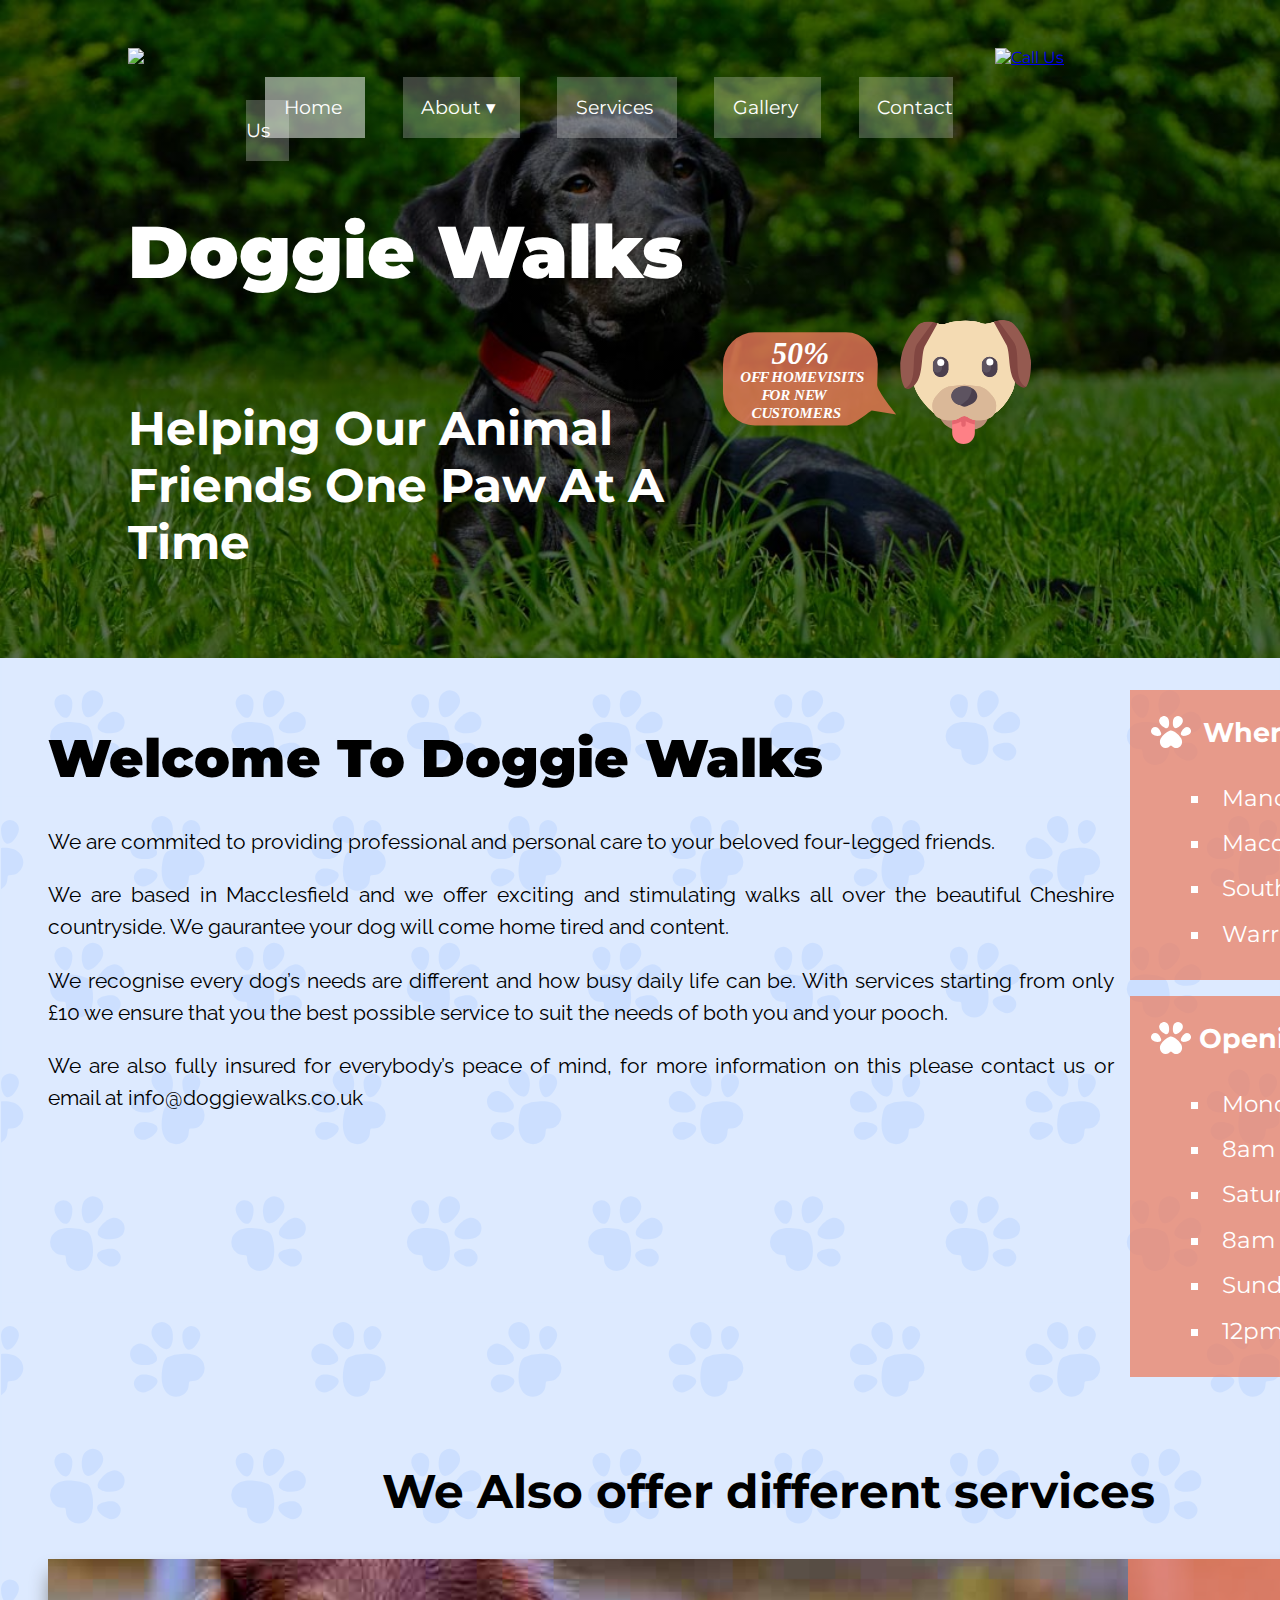
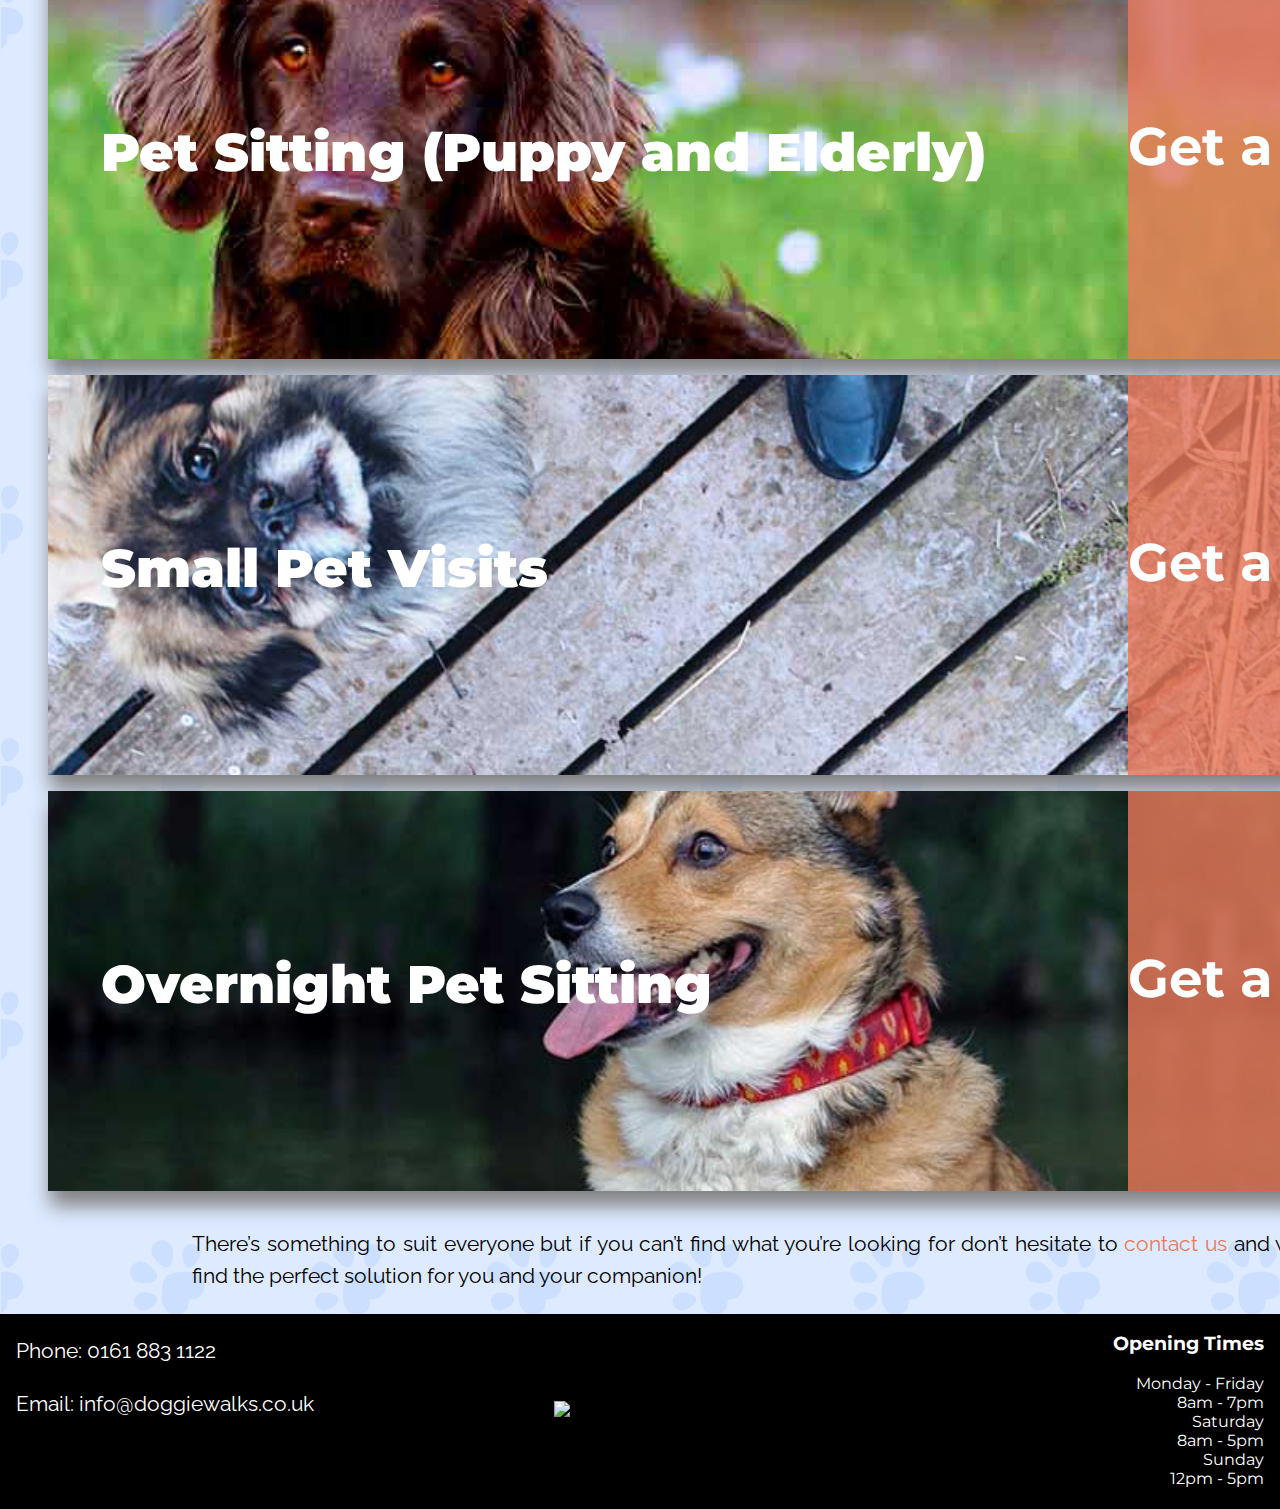
==== index.html @ 678435db "added standard viewport tags" ====
<!DOCTYPE html>
<html lang="en" dir="ltr">
  <head>
    <meta charset="utf-8">
    <link href="https://fonts.googleapis.com/css?family=Montserrat|Raleway" rel="stylesheet">
    <link href="https://fonts.googleapis.com/css?family=Montserrat" rel="stylesheet">
    <meta name="viewport" content="width=device-width, initial-scale=1.0">
    <link href="css/styles.css" rel="stylesheet" type="text/css">
    <link href="css/grid.css" rel="stylesheet" type="text/css">
    <!-- Link to JS files -->
    <script src="https://ajax.googleapis.com/ajax/libs/jquery/3.3.1/jquery.min.js"></script>
    <script src="js/scripts.js"></script>
    <title>Doggie Walks</title>
  </head>
  <body>
    <header>
      <section class="headgrid">
        <a class="logo" href="index.html"><img src="img/logo.svg"></img></a>
        <nav class="hidden  " id="dropdown">
          <a class="dropbtn" href="about.html">
            About Us
          </a>
          <a class="dropbtn" href="team.html">
            Meet The Team
          </a>
        </nav>
        <nav>
          <a class="active" href="index.html">
            Home
          </a>
          <a class="dropmenu">
            About &#x25BE;
          </a>
          <a href="services.html">
            Services
          </a>
          <a href="gallery.html">
            Gallery
          </a>
          <a href="contact.html">
            Contact Us
          </a>
        </nav>
        <a href="tel:0161-883-1122"><img src="img/call.svg" class="call"  alt="Call Us"></a>
        <h1 class="headtitle">Doggie Walks</h1>
        <h2 class="headtag">Helping Our Animal Friends One Paw At A Time</h2>
        <a class="adddog" href="contact.html"><img src="img/Promo.svg"></img></a>
      </section>
      </header>
    <article>
      <section class="index1">
        <section class="index1grid">
          <section class="indextext">
            <h1>Welcome To Doggie Walks</h1>
            <p>We are commited to providing professional and personal care to your beloved four-legged friends.</p>
            <p>We are based in Macclesfield and we offer exciting and stimulating walks all over the beautiful Cheshire countryside. We gaurantee your dog will come home tired and content.</p>
            <p>We recognise every dog’s needs are different and how busy daily life can be. With services starting from only £10 we ensure that you the best possible service to suit the needs of both you and your pooch.</p>
            <p>We are also fully insured for everybody’s peace of mind, for more information on this please <span>contact us</span> or email at info@doggiewalks.co.uk</p>
          </section>
          <aside class="locations">
            <h3>Where We Are</h3>
            <ul>
              <li>Manchester</li>
              <li>Macclesfield</li>
              <li>Southport</li>
              <li>Warrington</li>
            </ul>
          </aside>
          <aside class="opentime">
            <h3>Opening Times</h3>
            <ul>
              <li>Monday - Friday</li>
              <li>8am - 7pm</li>
              <li>Saturday</li>
              <li>8am - 5pm</li>
              <li>Sunday</li>
              <li>12pm - 5pm</li>
            </ul>
          </aside>
        </section>
      </section>
      <section class="index2">
        <h2 class="title">We Also offer different services</h2>
        <a href="contact.html">
          <section class="offers sitting">
            <h1>Pet Sitting (Puppy and Elderly)</h1>
            <section class="quote">
              <h2>Get a Quote!</h2>
            </section>
          </section>
        </a>
        <a href="contact.html">
          <section class="offers visits">
            <h1>Small Pet Visits</h1>
            <section class="quote">
              <h2>Get a Quote!</h2>
            </section>
          </section>
        </a>
        <a href="contact.html">
          <section class="offers overnight">
            <h1>Overnight Pet Sitting</h1>
            <section class="quote">
              <h2>Get a Quote!</h2>
            </section>
          </section>
        </a>
      <section class="lastpar">
        <p>There’s something to suit everyone but if you can’t find what you’re looking for don’t hesitate to <span>contact us</span> and we will find the perfect solution for you and your companion!</p>
      </section>
    </article>
    <footer>
      <section class="left">
        <p>Phone: 0161 883 1122</p>
        <p>Email: info@doggiewalks.co.uk</p>
      </section>
      <section class="footerlogo">
        <a href="index.html"><img src="img/logo.svg"></img></a>
      </section>
      <section class="right">
          <h3>Opening Times</h3>
          <ul>
            <li>Monday - Friday</li>
            <li>8am - 7pm</li>
            <li>Saturday</li>
            <li>8am - 5pm</li>
            <li>Sunday</li>
            <li>12pm - 5pm</li>
          </ul>
        </p>
      </section>
    </footer>
  </body>
</html>
---- css/styles.css ----
.hidden {
  display: none !important;
}
.shownav {
  animation: navslide 0.5s forwards;
}
body {
  background: url("../img/paws.svg") #DCEAFF;
  margin: 0;
  background-size: contain;
  background-repeat: repeat;
  background-position: left;
  font-family: 'Montserrat', sans-serif;
  overflow-x: hidden;
}
header {
  background: linear-gradient(#00000080, #00000080), url("../img/lab2.jpg");
  background-repeat: no-repeat;
  background-size: cover;
}
nav {
  margin-top: calc(0% + 3em);
}
nav a {
  font-size: 14pt;
  border: none;
  outline: none;
  background-color: inherit;
  margin: 1em;
  padding: 1em;
  color: #FFFFFF;
  text-decoration: none;
  transition: all 0.3s ease-in-out;
  background: #FFFFFF3d;
}
nav a:hover {
  cursor: url(../img/1x/asset.png), pointer;
  background: #FFFFFF81
}
#dropdown {
  display: flex;
  position: absolute;
  margin-top: 6.5em;
}
.dropbtn {
  background: #FFFFFF3d;
}
.call {
  width: 100%;
  animation: bounce 0.3s 1s infinite both;
}
.call:hover {
  cursor: url(../img/1x/asset.png), pointer;
}
@keyframes navslide {
  0% {
    margin-left: -4em;
  }
  100% {
    margin-left: 16.5em;
  }
}
@keyframes bounce {
  0% {
    transform: rotate3d(0, 0, 0, 0deg);
  }
  25% {
    transform: rotate3d(0, 1, 1, 1deg);
  }
  50% {
    transform: rotate3d(1, 1, 1, -1deg);
  }
  75% {
    transform: rotate3d(0, 1, 1, 1deg);
  }
  100% {
    transform: rotate3d(0, 0, 0, 0deg);
  }
}
@keyframes show {
  80% {
    z-index: 0;
  }
  100% {
    margin-top: 0em;
    z-index: 2;
  }
}
.active {
  background: #FFFFFF81;
}
.activepage {
  background: #FFFFFF81;
}
.adddog {
  transition: all 0.3s ease-in-out;
  width: 65%;
  margin: auto 0;
}
.adddog:hover {
  transform: scale(1.1);
  cursor: url(../img/1x/asset.png), pointer;
}
.logo{
  transition: transform 0.5s ease-in-out;
}
.logo:hover {
  cursor: url(../img/1x/asset.png), pointer;
  transform: scale(1.1);
}
p {
  font-family: 'Raleway', sans-serif;
  font-size: 16pt;
  text-align: justify;
  line-height: 1.5;
}
header h1{
  color: #FFFFFF;
  font-size: 55pt;
}
header h2 {
  color: #FFFFFF;
}
h1 {
  color: #000000;
  font-size: 40pt;
  font-family: 'Montserrat', sans-serif;
  font-weight: 1000;
}
h2 {
  color: #000000;
  font-size: 35pt;
}
article {
  margin-top: 1em;
}
section aside {
  background: #EB7859B3;
  width: 94%;
  padding-left: 6%;
  font-size: 17pt
}
section aside h3 {
  color: #FFFFFF;
  text-align: center;
}
section aside ul {
  color: #FFFFFF;
  list-style: square;
  line-height: 2;
  text-align: left;
  list-style-position: inside;
}
aside h3::before {
  content: url(../img/navpaw.svg);
  float: left;
  width: 1.5em;
  height: 2em;
}

aside h3::after {
  content: url(../img/navpaw.svg);
  float: right;
  width: 1.5em;
  height: 2em;
  margin-right: 1em;
}
.offers {
  height: 25em;
  width: 90em;
  transition: all 0.5s ease;
  position: relative;
  background-size: 120%;
  background-position: right;
  margin-bottom: 1em;
  cursor: url(../img/1x/asset.png), pointer;
  filter: drop-shadow(2px 15px 10px gray);
}
.h-cont {
  transition: all 0.5s ease;
  margin-top: -5em;
  z-index: 0;
  width: 90em;
  background: #eb7859;
  filter: drop-shadow(2px 15px 10px gray);
}
.h-cont p {
  padding: 1em;
  color: #FFFFFF;
  font-size: 16pt;
}
.showh-cont {
  animation: show 0.5s forwards;
}
.service {
  height: 25em;
  width: 90em;
  transition: all 0.5s ease;
  position: relative;
  background-size: 120%;
  background-position: right;
  margin-top: 1em;
  cursor: url(../img/1x/asset.png), pointer;
  filter: drop-shadow(2px 15px 10px gray);
  z-index: 1;
}
.service:hover {
  background-size: 100%;
}
.teamlist {
  height: 25em;
  width: 75vw;
  transition: all 0.5s ease;
  position: relative;
  background-size: 120%;
  background-position: right;
  margin-bottom: 1em;
  filter: drop-shadow(2px 15px 10px gray);
}
.index2 a section p {
  text-decoration:overline;
  color: white;
}

.index2 a section:hover {
  background-size: 100%;
}

.locgrid section {
  background: #eb7859;
  padding: 1em;
  width: 80%;
  color: #FFFFFF;
}

.sitting {
  background-image:  url(../img/lab1.jpg);
}
.visits {
  background-image:  url(../img/walk2.jpg);
}
.overnight {
  background-image:  url(../img/sit.jpg);
}
.lori {
  background-image:  url(../img/cava.jpg);
}
.gary {
  background-image:  url(../img/fetch.jpg);
}
.rebecca {
  background-image:  url(../img/shepherd.jpg);
}
.joanna {
  background-image:  url(../img/pupwater.jpg);
}
.walking {
  background-image:  url(../img/forestdog.jpg);
}
.house {
  background-image:  url(../img/shake.jpg);
}
.daycare {
  background-image:  url(../img/4dog.jpg);
}
.quote {
  position: absolute !important;
  left: 75%;
  width: 25% !important;
  background-color: #eb7859CC;
  box-sizing: border-box;
  color: black;
  height: 100%
}
.price {
  position: absolute !important;
  left: 75%;
  width: 25% !important;
  background-color: #eb7859;
  box-sizing: border-box;
  color: #FFFFFF;
  height: 100%
}
.price h2 {
  color: #FFFFFF;
  text-align: center;
  margin: 3em auto;
}
.service h1{
  color: #FFFFFF;
  position: absolute;
  font-size: 40pt;
  margin: 3em 7em 0em 1em;
}
.service h3 {
  font-size: 32pt;
  position: absolute;
  color: #FFFFFF;
  margin: 5em 7em 0em 1.25em;
}
.service p {
  position: absolute;
  color: #FFFFFF;
  margin: 12em 0em 0em 2.5em;
}
.team {
  position: absolute;
  left: 75%;
  background-color: #eb7859CC;
  box-sizing: border-box;
  color: black;
  height: 100%;
}
.offers h1 {
  font-size: 40pt;
  position: absolute;
  color: #FFFFFF;
  margin: 3em 7em 0em 1em;
}
.offers h2 {
  font-size: 32pt;
  position: absolute;
  color: white;
  margin: 5em 7em 0em 1.25em;
}
.teamlist h1 {
  font-size: 40pt;
  position: absolute;
  color: white;
  margin: 3em 7em 0em 1em;
}
.teamlist h2 {
  font-size: 32pt;
  position: absolute;
  color: white;
  margin: 5em 7em 0em 1.25em;
}
.quote h2 {
  color: white;
  font-size: 40pt;
  line-height: 7em;
  text-align: center;
  margin: 0;
}
.lastpar {
  align-self: flex-start;
  font-size: 18pt;
  margin: 0 auto;
  width: 75%;
}
.lastpar span{
  color: #EB7859;
}
.footerlogo {
  width: 12em;
  margin: auto;
}
.footerlogo a:hover {
  cursor: url(../img/1x/asset.png), pointer;
}
.left {
  padding-left: 1em;
}
.right {
  text-align: right;
  padding-right: 1em;
}
.right ul {
  list-style: none;
}
.flex a {
  text-decoration: none;
  font-size: 16pt;
  text-align: center;
  color: #FFFFFF;
  background: #EB7859;
  padding: 1em;
  width: 15em;
  margin-bottom: 1em;
  border-radius: 1em;
  transition: transform 0.5s ease;
  align-self: center;
}
.flex a:hover {
  transform: scale(1.2);
  cursor: url(../img/1x/asset.png), pointer;
}
.flex p {
  text-align: justify;
}
.sart {
  margin-bottom: 2em;
}
input[type=text], input[type=email], input[type=tel], textarea {
  width: 100%;
  padding: 1em;
  border: 1px solid #EB7859;
  box-sizing: border-box;
  resize: vertical;
  margin: 1em auto;
}

input[type=image] {
  width: 6em;
  margin-left: 47.5%;
  vertical-align: middle;
  transition: transform 0.5s ease;
}
input[type=image]:hover {
  transform: scale(1.2);
}
input[type=image]:active {
  transform: scale(0.2);
}
form {
  width: 90em;
  background: #EB7859;
  padding: 2em;
  margin: 4em auto;
}
.gal-txt {
  width: 90em;
}
.smallprint {
  font-size: 8pt;
}
.gallerycontainer {
  display: flex;
  flex-wrap: nowrap;
  flex-direction: row;
}
.gallery {
  width: 75%;
  display: flex;
  flex-wrap: wrap;
  margin: 0 auto;
  justify-content: space-between;
}
.gal-img {
  width: 25em;
  height: 25em;
  margin: 1%;
  transition: all 0.8s ease;
  background-size: cover;
  background-position: center;
  cursor: url(../img/1x/asset.png), pointer;
}
.gal-img:hover {
  transform: scale(1.05);
}

#img1 {
  background-image: url(../img/gallery/gal1.jpeg);
}

#img2 {
  background-image: url(../img/gallery/gal2.jpg);
}

#img3 {
  background-image: url(../img/gallery/gal3.jpeg);
}

#img4 {
  background-image: url(../img/gallery/gal4.jpeg);
}

#img5 {
  background-image: url(../img/gallery/gal5.jpg);
}

#img6 {
  background-image: url(../img/gallery/gal6.jpg);
}

#img7 {
  background-image: url(../img/gallery/gal7.jpeg);
}

#img8 {
  background-image: url(../img/gallery/gal8.jpeg);
}

#img9 {
  background-image: url(../img/gallery/gal9.jpeg);
}

#img10 {
  background-image: url(../img/gallery/gal10.jpeg);
}

#img11 {
  background-image: url(../img/gallery/gal11.jpeg);
}

#img12 {
  background-image: url(../img/gallery/gal12.jpeg);
}
---- css/grid.css ----
@media only screen and (max-width: 500px)  {
  .headergrid{
    display: grid;
    grid-template-area: ". . logo . nav"
                        ". head head head ."
                        ". tag tag tag ";

  }
  .dog {
    display:none;
  }
}
article {
  display: flex;
  flex-direction: column;
  align-items: center;
  flex-wrap: wrap;
}
.index1{
  display: flex;
  flex-direction: column;
  align-items: center;
  flex-wrap: wrap;
}
 nav { grid-area: nav; }
.logo { grid-area: logo;}
.headtitle {grid-area: title;}
.headtag {grid-area: tag;}
.adddog {grid-area: dog;}
.call {grid-area: call;}
.headgrid {
  display: grid;
  grid-template-columns: 10% 45% 25% 20%;
  grid-template-areas: "logo nav nav call"
                        "title title dog dog"
                        "tag tag dog dog";
  grid-gap: 1em;
  padding: 3em;
  margin: 0 auto;
  width: 80%;
}

.indextitle {grid-area: title;}
.indextext {grid-area: text;}
.locations {grid-area: loc;}
.opentime {grid-area: times;}
.index1grid {
  display: grid;
  grid-template-columns: 74% 25%;
  grid-template-areas:
    "title title"
    "text loc"
    "text times";
  grid-gap: 1em;
  padding: 0em 3em 3em 3em;
  width: 90em;
}

.index2 {
  display: flex;
  flex-direction: column;
  align-items: center;
  flex-wrap: wrap;
}

.left {grid-area: left;}
.footerlogo {grid-area: mid;}
.right {grid-area: right;}
footer {
  display: grid;
  grid-template-columns: 33.3%;
  grid-template-areas:
    "left mid right";
    grid-gap: 1em;
    width: 100%;
    background: black;
    color: white;
}
.flex {
  display: flex;
  flex-direction: column;
  align-items: flex-start;
  flex-wrap: wrap;
  width: 75%;
}
.manc {grid-area: Manc;}
.macc {grid-area: Macc;}
.southport {grid-area: South;}
.warrington {grid-area: Warr;}
.locgrid {
  display: grid;
  grid-template-columns: 50% 50%;
  grid-template-areas: "Manc Macc" "South Warr";
  grid-gap: 4em;
  width: 100%
}





/* .logo {
  grid-column: 2;
  grid-row: 1;
}
.nav {
  grid-area: nav;
}
.title {
  grid-area: Title;
  color: #FFFFFF;
  font-family: 'Montserrat', sans-serif;
}
.tag {
  grid-area: Tag;
  color: #FFFFFF;
  font-family: 'Montserrat', sans-serif;
  padding-bottom: 10px;
}
.dog {
  grid-area: dog;
  width: 30em;
}
.headergrid {
  display: grid;
  grid-template-rows: auto 50px auto;
  grid-template-columns: 10em auto auto auto 10em;
  grid-template-rows: 33.3% 33.3% 33.3%;
  grid-template-areas: ". logo nav nav nav ."
                       ". Title Title dog dog ."
                       ". Tag Tag . . .";
  grid-gap: 10px;
  padding: 3em;
  height: 50vh;
}


.heading { grid-area: heading;}
.paragraph { grid-area: content;}
.locations { grid-area: locations;}
.times { grid-area: times;}
.heading2 { grid-area: title;}
.sitting { grid-area: sitting;}
.sittingprice { grid-area: sittingprice;}
.smallpet { grid-area: visits;}
.smallpetprice { grid-area: visitsprice;}
.overnight { grid-area: overnight;}
.lastpar { grid-area: content2;}
.grid {
  display: grid;
  grid-template-areas: "heading ."
                       "content locations"
                       "content times"
                       "title title"
                       "sitting sittingprice"
                       "visits visitsprice"
                       "overnight overnightprice"
                       "content2 content2";
  grid-template-columns: 50% 50%;
  width: 80%;
  margin: 0 auto;
} */
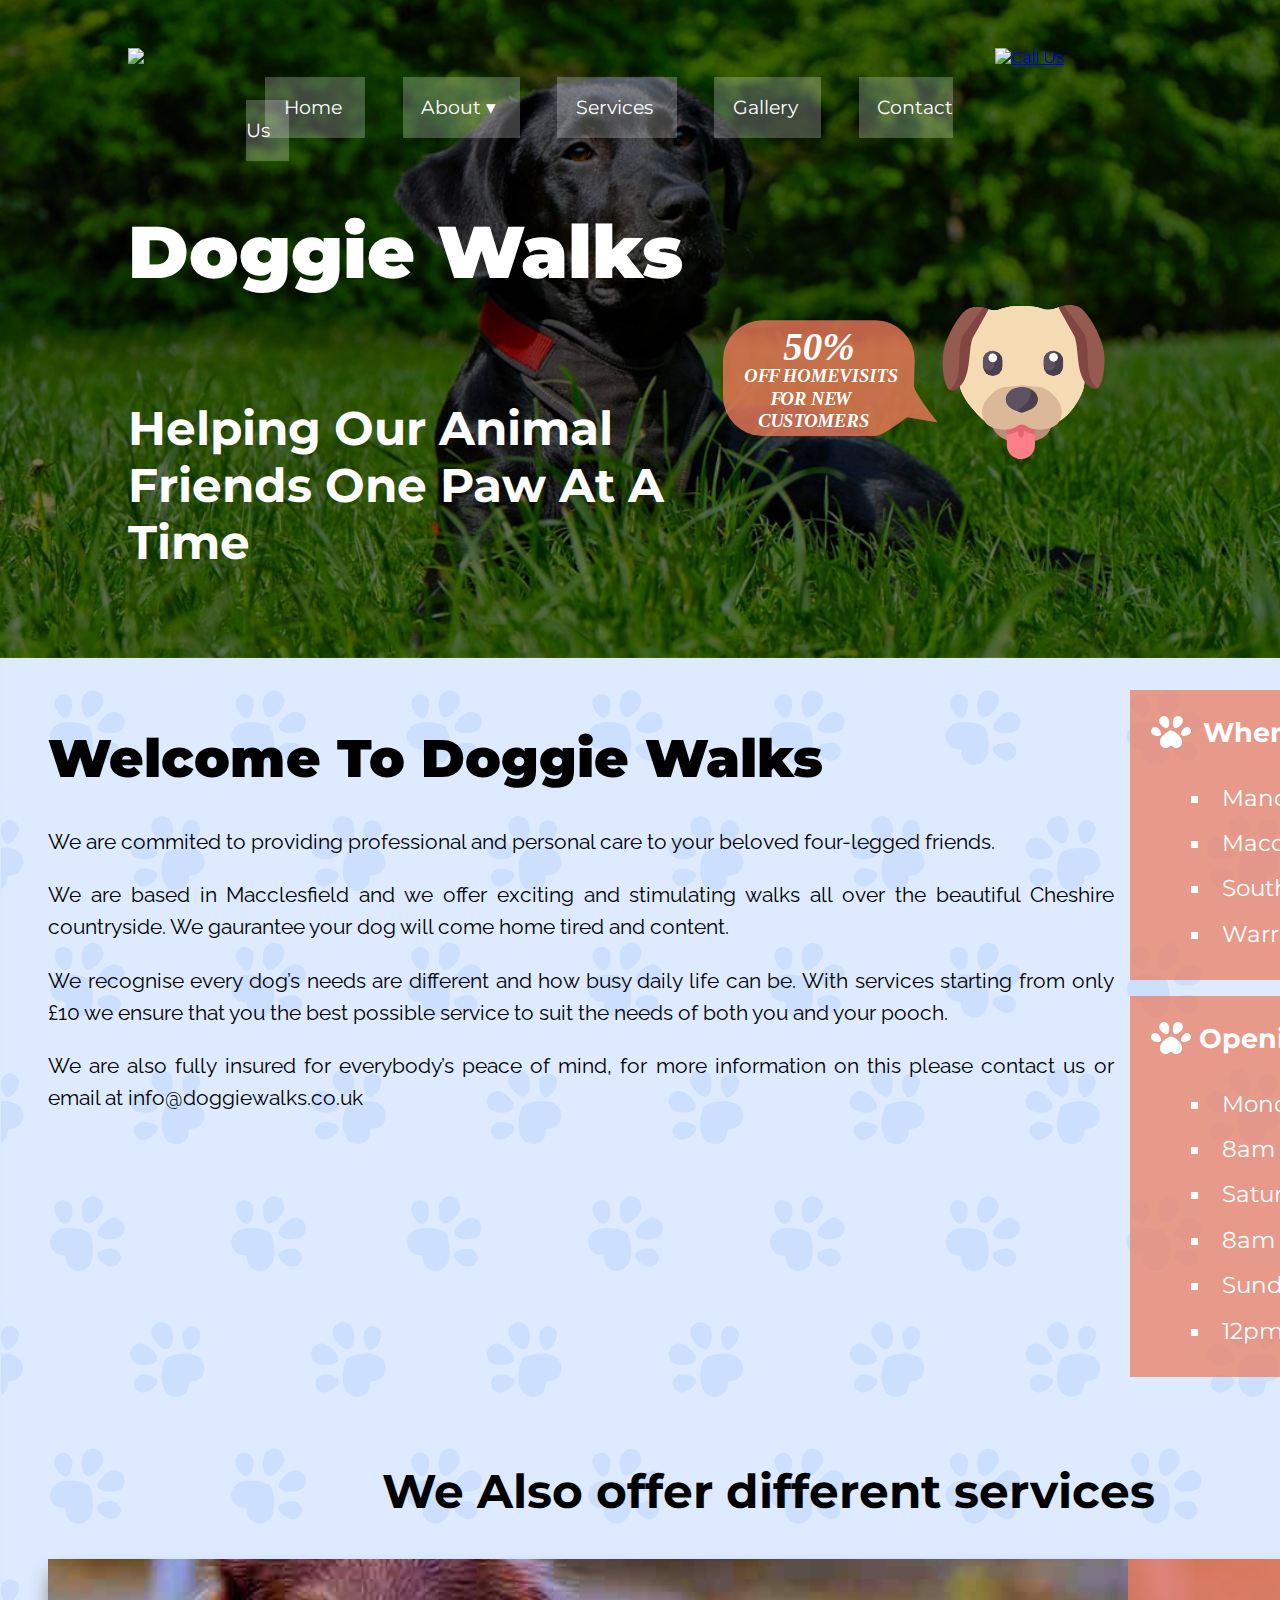
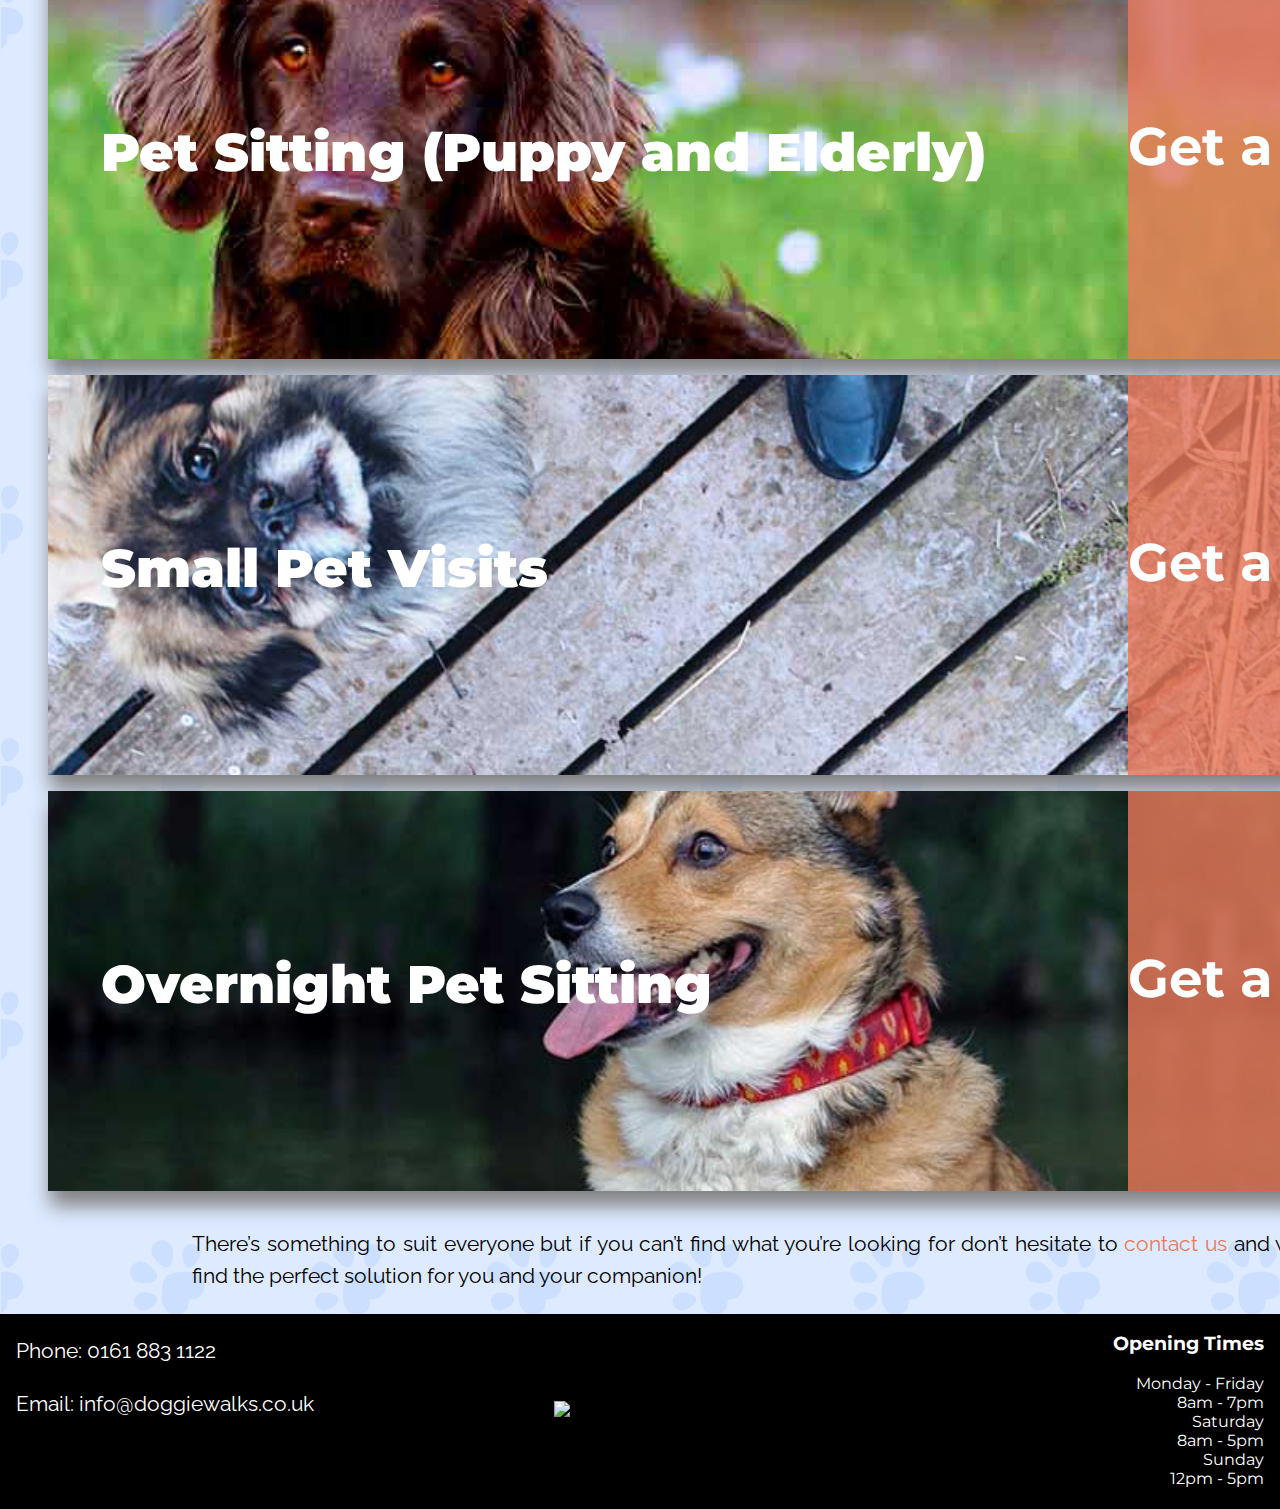
==== commit 5d61ae95: "Added a mobile nav and mobile grid to index header" ====
--- a/index.html
+++ b/index.html
@@ -16,6 +16,9 @@
     <header>
       <section class="headgrid">
         <a class="logo" href="index.html"><img src="img/logo.svg"></img></a>
+        <nav class="mob-nav">
+          <span id="open">&#9776;</span>
+        </nav>
         <nav class="hidden  " id="dropdown">
           <a class="dropbtn" href="about.html">
             About Us
@@ -24,7 +27,7 @@
             Meet The Team
           </a>
         </nav>
-        <nav>
+        <nav class="desk-nav">
           <a class="active" href="index.html">
             Home
           </a>
@@ -42,6 +45,7 @@
           </a>
         </nav>
         <a href="tel:0161-883-1122"><img src="img/call.svg" class="call"  alt="Call Us"></a>
+        <a href="tel:0161-883-1122" class="callmob"><img src="img/callmob.svg" alt="Call Us"></a>
         <h1 class="headtitle">Doggie Walks</h1>
         <h2 class="headtag">Helping Our Animal Friends One Paw At A Time</h2>
         <a class="adddog" href="contact.html"><img src="img/Promo.svg"></img></a>
--- a/css/styles.css
+++ b/css/styles.css
@@ -17,11 +17,17 @@
   background: linear-gradient(#00000080, #00000080), url("../img/lab2.jpg");
   background-repeat: no-repeat;
   background-size: cover;
-}
-nav {
+  background-position: center;
+}
+.desk-nav {
   margin-top: calc(0% + 3em);
-}
-nav a {
+  user-select: none; /* supported by Chrome and Opera */
+  -webkit-user-select: none; /* Safari */
+  -khtml-user-select: none; /* Konqueror HTML */
+  -moz-user-select: none; /* Firefox */
+  -ms-user-select: none; /* Internet Explorer/Edge */
+}
+.desk-nav a {
   font-size: 14pt;
   border: none;
   outline: none;
@@ -33,7 +39,7 @@
   transition: all 0.3s ease-in-out;
   background: #FFFFFF3d;
 }
-nav a:hover {
+.desk-nav a:hover {
   cursor: url(../img/1x/asset.png), pointer;
   background: #FFFFFF81
 }
@@ -94,7 +100,7 @@
 }
 .adddog {
   transition: all 0.3s ease-in-out;
-  width: 65%;
+  width: 30vw;
   margin: auto 0;
 }
 .adddog:hover {
@@ -437,8 +443,8 @@
   justify-content: space-between;
 }
 .gal-img {
-  width: 25em;
-  height: 25em;
+  width: 20vw;
+  height: 20vw;
   margin: 1%;
   transition: all 0.8s ease;
   background-size: cover;
--- a/css/grid.css
+++ b/css/grid.css
@@ -1,102 +1,133 @@
-@media only screen and (max-width: 500px)  {
-  .headergrid{
+@media only screen and (max-width: 900px)  {
+  .logo {
+    grid-area: logo;
+    width: 45%;
+    margin: auto;
+  }
+  .desk-nav {display: none;}
+  .mob-nav {
+    grid-area: nav;
+    color: #FFFFFF;
+    font-size: 15vw;
+  }
+  .headtitle {grid-area: title;}
+  .headtag {grid-area: tag;}
+  .adddog {grid-area: dog;}
+  .call {display: none;}
+  .callmob {
+    grid-area: call;
+    margin: 10%;
+  }
+  .headgrid{
     display: grid;
-    grid-template-area: ". . logo . nav"
-                        ". head head head ."
-                        ". tag tag tag ";
-
+    grid-template-columns: 15% 70% 15%;
+    grid-template-areas: "call logo nav"
+                        "title title title"
+                        "tag tag tag ";
+    padding: 1em;
+    text-align: center;
   }
-  .dog {
+  .adddog {
     display:none;
   }
 }
-article {
-  display: flex;
-  flex-direction: column;
-  align-items: center;
-  flex-wrap: wrap;
-}
-.index1{
-  display: flex;
-  flex-direction: column;
-  align-items: center;
-  flex-wrap: wrap;
-}
- nav { grid-area: nav; }
-.logo { grid-area: logo;}
-.headtitle {grid-area: title;}
-.headtag {grid-area: tag;}
-.adddog {grid-area: dog;}
-.call {grid-area: call;}
-.headgrid {
-  display: grid;
-  grid-template-columns: 10% 45% 25% 20%;
-  grid-template-areas: "logo nav nav call"
-                        "title title dog dog"
-                        "tag tag dog dog";
-  grid-gap: 1em;
-  padding: 3em;
-  margin: 0 auto;
-  width: 80%;
-}
+@media only screen and (min-width: 901px) {
+  article {
+    display: flex;
+    flex-direction: column;
+    align-items: center;
+    flex-wrap: wrap;
+  }
+  .index1{
+    display: flex;
+    flex-direction: column;
+    align-items: center;
+    flex-wrap: wrap;
+  }
+  .desk-nav { grid-area: nav; }
+  .mob-nav { display: none;}
+  .logo { grid-area: logo;}
+  .headtitle {grid-area: title;}
+  .headtag {grid-area: tag;}
+  .adddog {grid-area: dog;}
+  .call {grid-area: call;}
+  .callmob {display: none;}
+  .headgrid {
+    display: grid;
+    grid-template-columns: 10% 45% 25% 20%;
+    grid-template-areas: "logo nav nav call"
+                          "title title dog dog"
+                          "tag tag dog dog";
+    grid-gap: 1em;
+    padding: 3em;
+    margin: 0 auto;
+    width: 80%;
+  }
 
-.indextitle {grid-area: title;}
-.indextext {grid-area: text;}
-.locations {grid-area: loc;}
-.opentime {grid-area: times;}
-.index1grid {
-  display: grid;
-  grid-template-columns: 74% 25%;
-  grid-template-areas:
-    "title title"
-    "text loc"
-    "text times";
-  grid-gap: 1em;
-  padding: 0em 3em 3em 3em;
-  width: 90em;
-}
+  .indextitle {grid-area: title;}
+  .indextext {grid-area: text;}
+  .locations {grid-area: loc;}
+  .opentime {grid-area: times;}
+  .index1grid {
+    display: grid;
+    grid-template-columns: 74% 25%;
+    grid-template-areas:
+      "title title"
+      "text loc"
+      "text times";
+    grid-gap: 1em;
+    padding: 0em 3em 3em 3em;
+    width: 90em;
+  }
 
-.index2 {
-  display: flex;
-  flex-direction: column;
-  align-items: center;
-  flex-wrap: wrap;
-}
+  .index2 {
+    display: flex;
+    flex-direction: column;
+    align-items: center;
+    flex-wrap: wrap;
+  }
 
-.left {grid-area: left;}
-.footerlogo {grid-area: mid;}
-.right {grid-area: right;}
-footer {
-  display: grid;
-  grid-template-columns: 33.3%;
-  grid-template-areas:
-    "left mid right";
-    grid-gap: 1em;
-    width: 100%;
-    background: black;
-    color: white;
-}
-.flex {
-  display: flex;
-  flex-direction: column;
-  align-items: flex-start;
-  flex-wrap: wrap;
-  width: 75%;
-}
-.manc {grid-area: Manc;}
-.macc {grid-area: Macc;}
-.southport {grid-area: South;}
-.warrington {grid-area: Warr;}
-.locgrid {
-  display: grid;
-  grid-template-columns: 50% 50%;
-  grid-template-areas: "Manc Macc" "South Warr";
-  grid-gap: 4em;
-  width: 100%
-}
+  .left {grid-area: left;}
+  .footerlogo {grid-area: mid;}
+  .right {grid-area: right;}
+  footer {
+    display: grid;
+    grid-template-columns: 33.3%;
+    grid-template-areas:
+      "left mid right";
+      grid-gap: 1em;
+      width: 100%;
+      background: black;
+      color: white;
+  }
+  .teamsection {
+    display: flex;
+    flex-direction: column;
+    align-items: flex-start;
+    flex-wrap: wrap;
+    width: 80%;
+  }
+  .flex {
+    display: flex;
+    flex-direction: column;
+    align-items: flex-start;
+    flex-wrap: wrap;
+    width: 75%;
+  }
+  .manc {grid-area: Manc;}
+  .macc {grid-area: Macc;}
+  .southport {grid-area: South;}
+  .warrington {grid-area: Warr;}
+  .locgrid {
+    display: grid;
+    grid-template-columns: 50% 50%;
+    grid-template-areas: "Manc Macc" "South Warr";
+    grid-gap: 4em;
+    width: 100%
+  }
 
 
-
+}
 
 
 /* .logo {
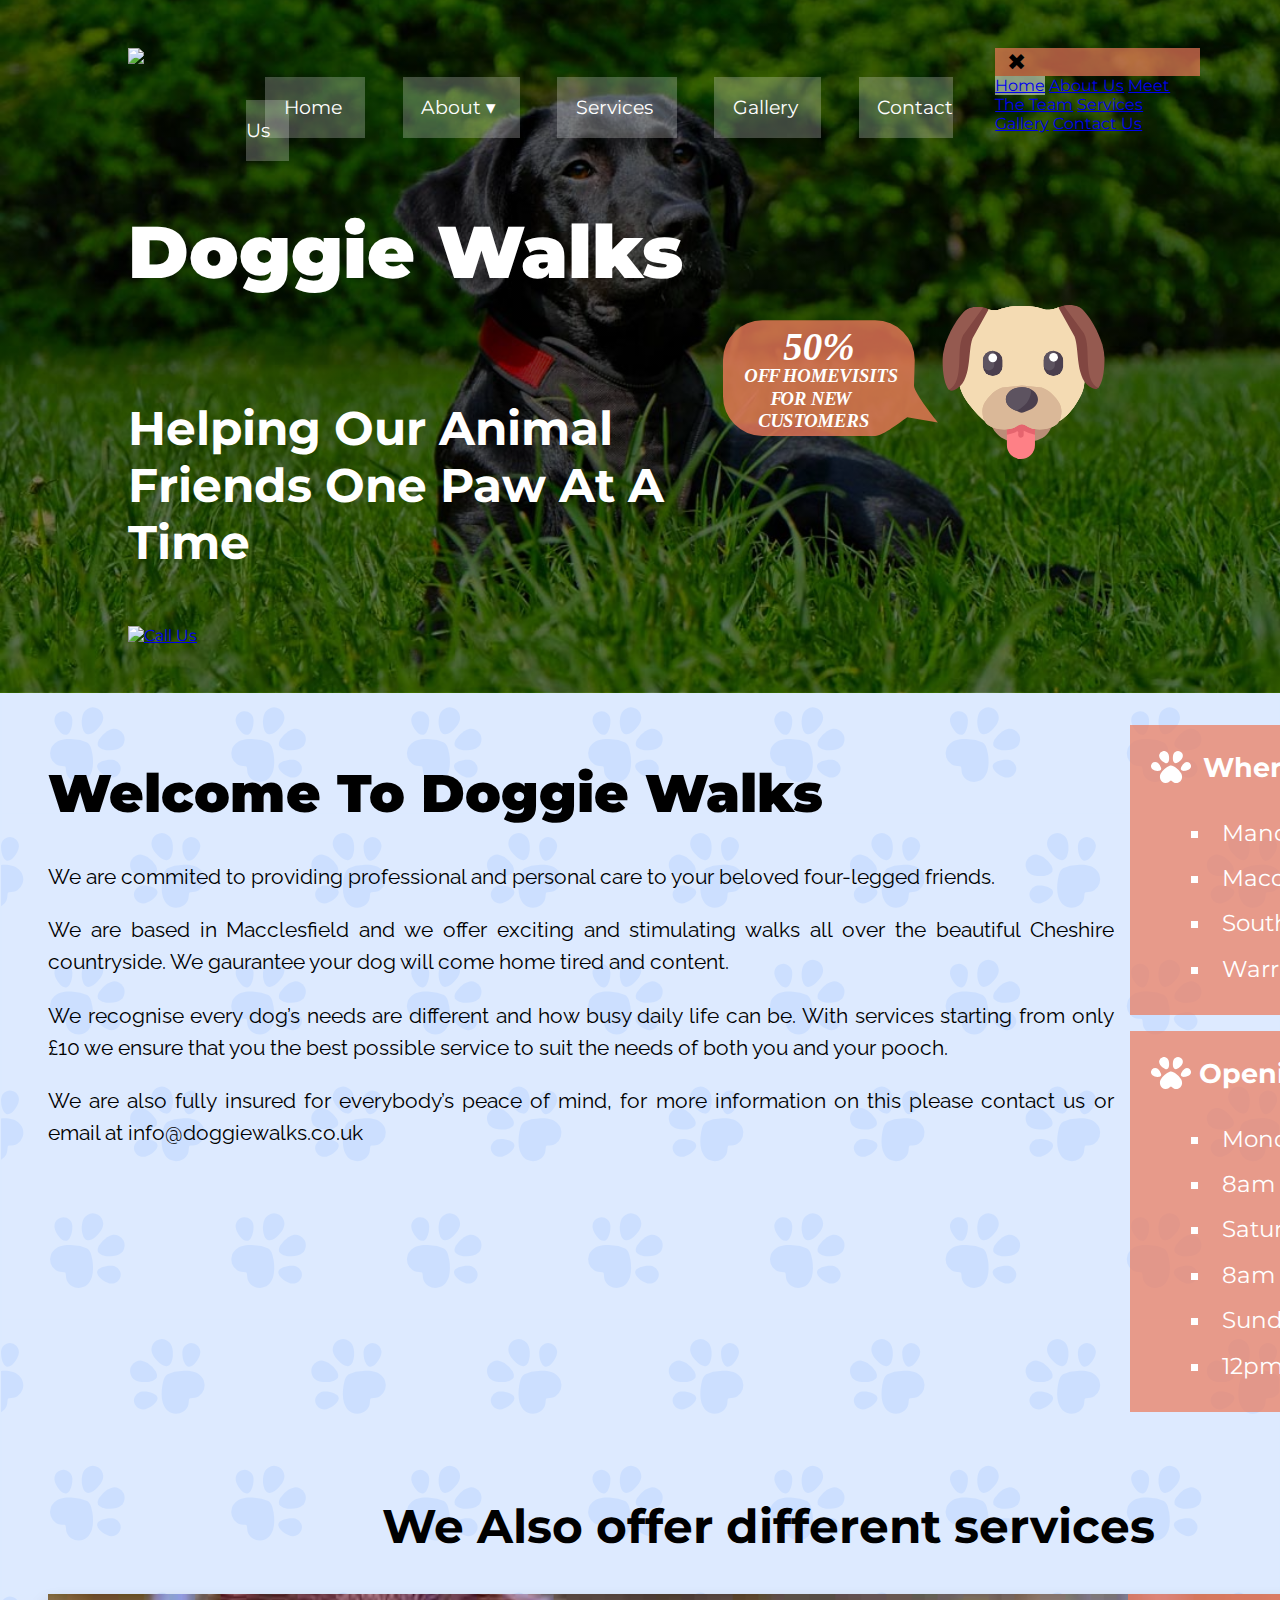
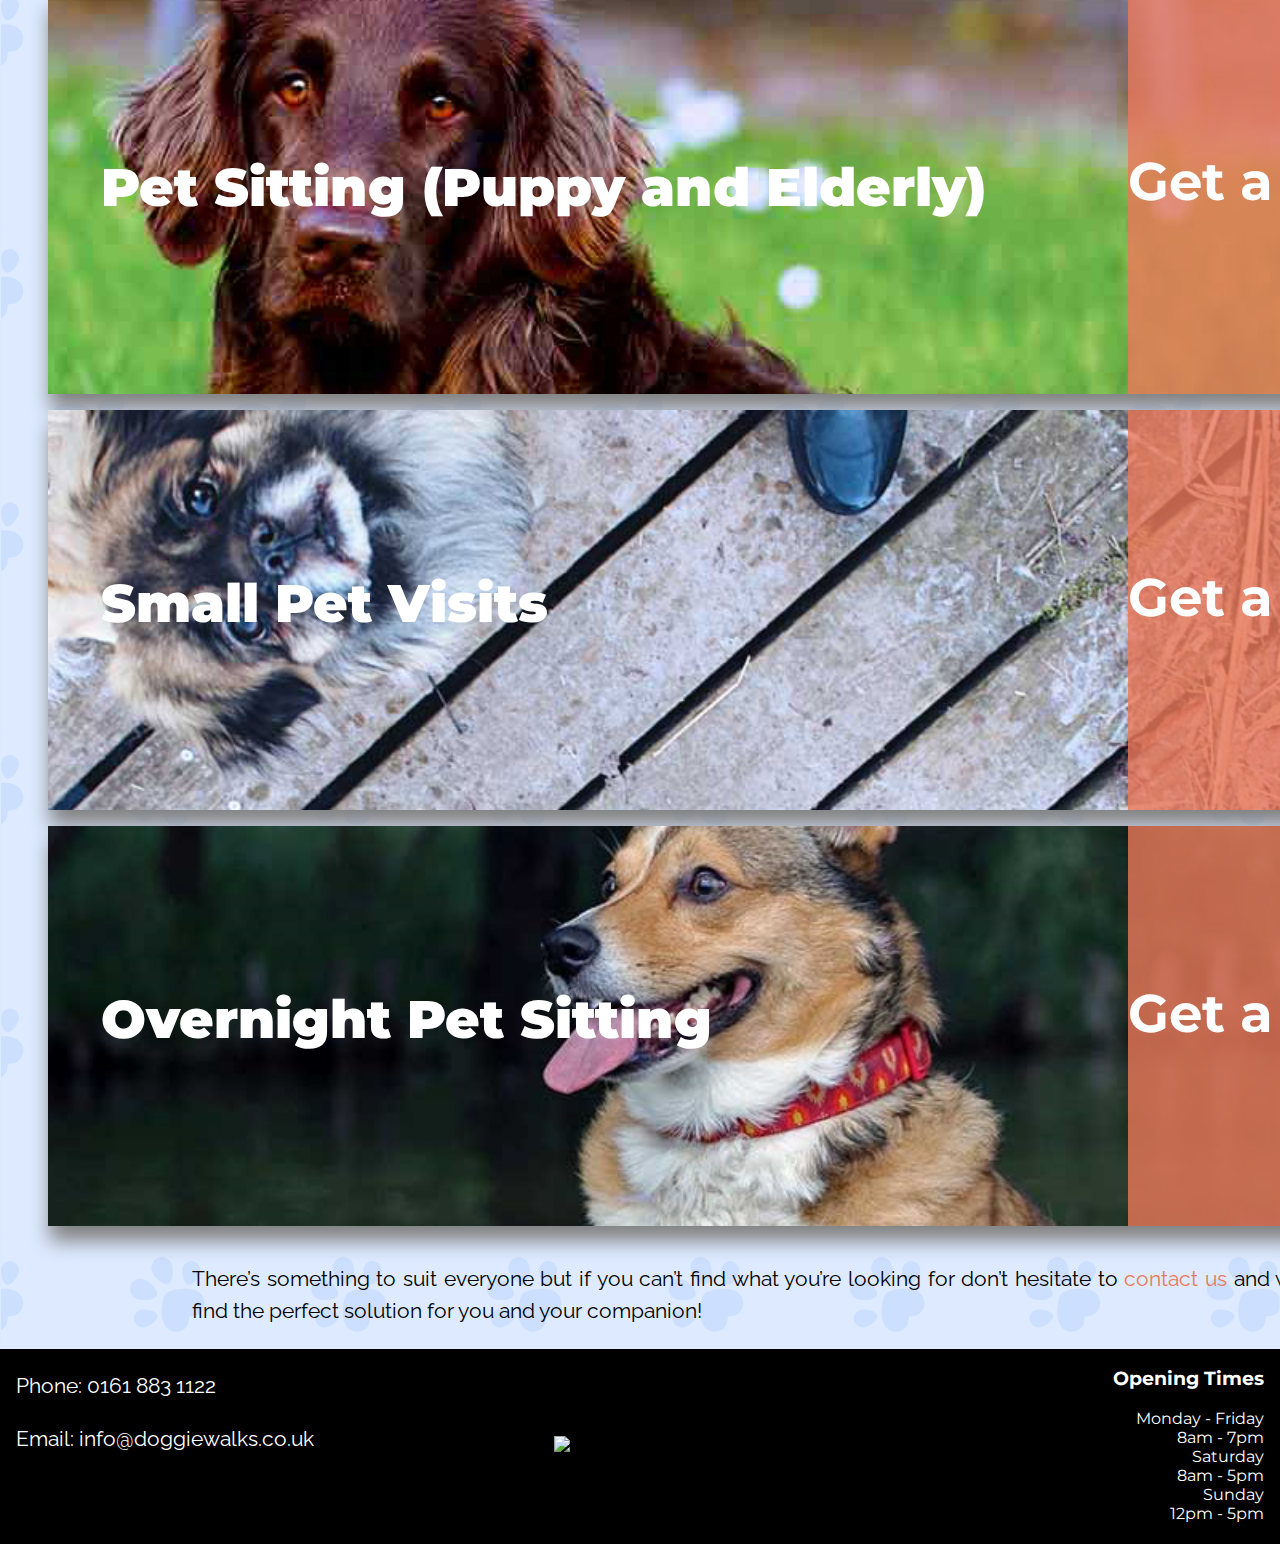
==== commit 6ecda1ee: "Added side nav styles and event listeners." ====
--- a/index.html
+++ b/index.html
@@ -10,6 +10,14 @@
     <!-- Link to JS files -->
     <script src="https://ajax.googleapis.com/ajax/libs/jquery/3.3.1/jquery.min.js"></script>
     <script src="js/scripts.js"></script>
+    <!-- Change the colour of the top of mobile browser. -->
+    <!-- Chrome, Firefox OS and Opera -->
+    <meta name="theme-color" content="#eb7859">
+    <!-- Windows Phone -->
+    <meta name="msapplication-navbutton-color" content="#eb7859">
+    <!-- iOS Safari -->
+    <meta name="apple-mobile-web-app-status-bar-style" content="#eb7859">
+
     <title>Doggie Walks</title>
   </head>
   <body>
@@ -18,6 +26,15 @@
         <a class="logo" href="index.html"><img src="img/logo.svg"></img></a>
         <nav class="mob-nav">
           <span id="open">&#9776;</span>
+        </nav>
+        <nav class="sidenav">
+          <aside class="hide" id="close">&#10006;</aside>
+          <a class="active" href="index.html">Home</a>
+          <a href="about.html">About Us</a>
+          <a href="team.html">Meet The Team</a>
+          <a href="services.html">Services</a>
+          <a href="gallery.html">Gallery</a>
+          <a href="contact.html">Contact Us</a>
         </nav>
         <nav class="hidden  " id="dropdown">
           <a class="dropbtn" href="about.html">
--- a/css/grid.css
+++ b/css/grid.css
@@ -1,4 +1,57 @@
 @media only screen and (max-width: 900px)  {
+  .sidenav {
+    height: 100%;
+    width: 0%;
+    position: fixed;
+    z-index: 999;
+    top: 0;
+    left: 0;
+    background: #eb7859;
+    overflow: hidden;
+    transition: 0.5s;
+  }
+  #close {
+    background: none;
+    color: #FFFFFF;
+    padding-left: 0;
+    font-size: 34pt;
+    text-align: right;
+    cursor: pointer;
+  }
+  .sidenav a {
+    color: #FFFFFF;
+    width: 100%;
+    padding: 8px 8px 8px 32px;
+    text-decoration: none;
+    font-size: 25px;
+    display: block;
+    transition: 0.3s;
+    float: none;
+    text-align: left;
+  }
+  .sidenav a:hover {
+    background: #FFFFFF81;
+  }
+  .sidenav .active::before {
+    background-image: url('../img/navpaw.svg');
+    background-size: 25px 20px;
+    background-repeat: no-repeat;
+    background-position: bottom;
+    display: inline-block;
+    width: 25px;
+    height: 25px;
+    content:"";
+  }
+  .sidenav a:hover::before {
+    background-image: url('../img/navpaw.svg');
+    background-size: 25px 20px;
+    background-repeat: no-repeat;
+    background-position: bottom;
+    display: inline-block;
+    width: 25px;
+    height: 25px;
+    content:"";
+  }
   .logo {
     grid-area: logo;
     width: 45%;
@@ -9,6 +62,7 @@
     grid-area: nav;
     color: #FFFFFF;
     font-size: 15vw;
+    cursor: pointer;
   }
   .headtitle {grid-area: title;}
   .headtag {grid-area: tag;}
@@ -16,7 +70,10 @@
   .call {display: none;}
   .callmob {
     grid-area: call;
-    margin: 10%;
+    margin-top: 30%;
+    height: 15vw;
+    width: 15vw;
+    animation: bounce 1s infinite;
   }
   .headgrid{
     display: grid;
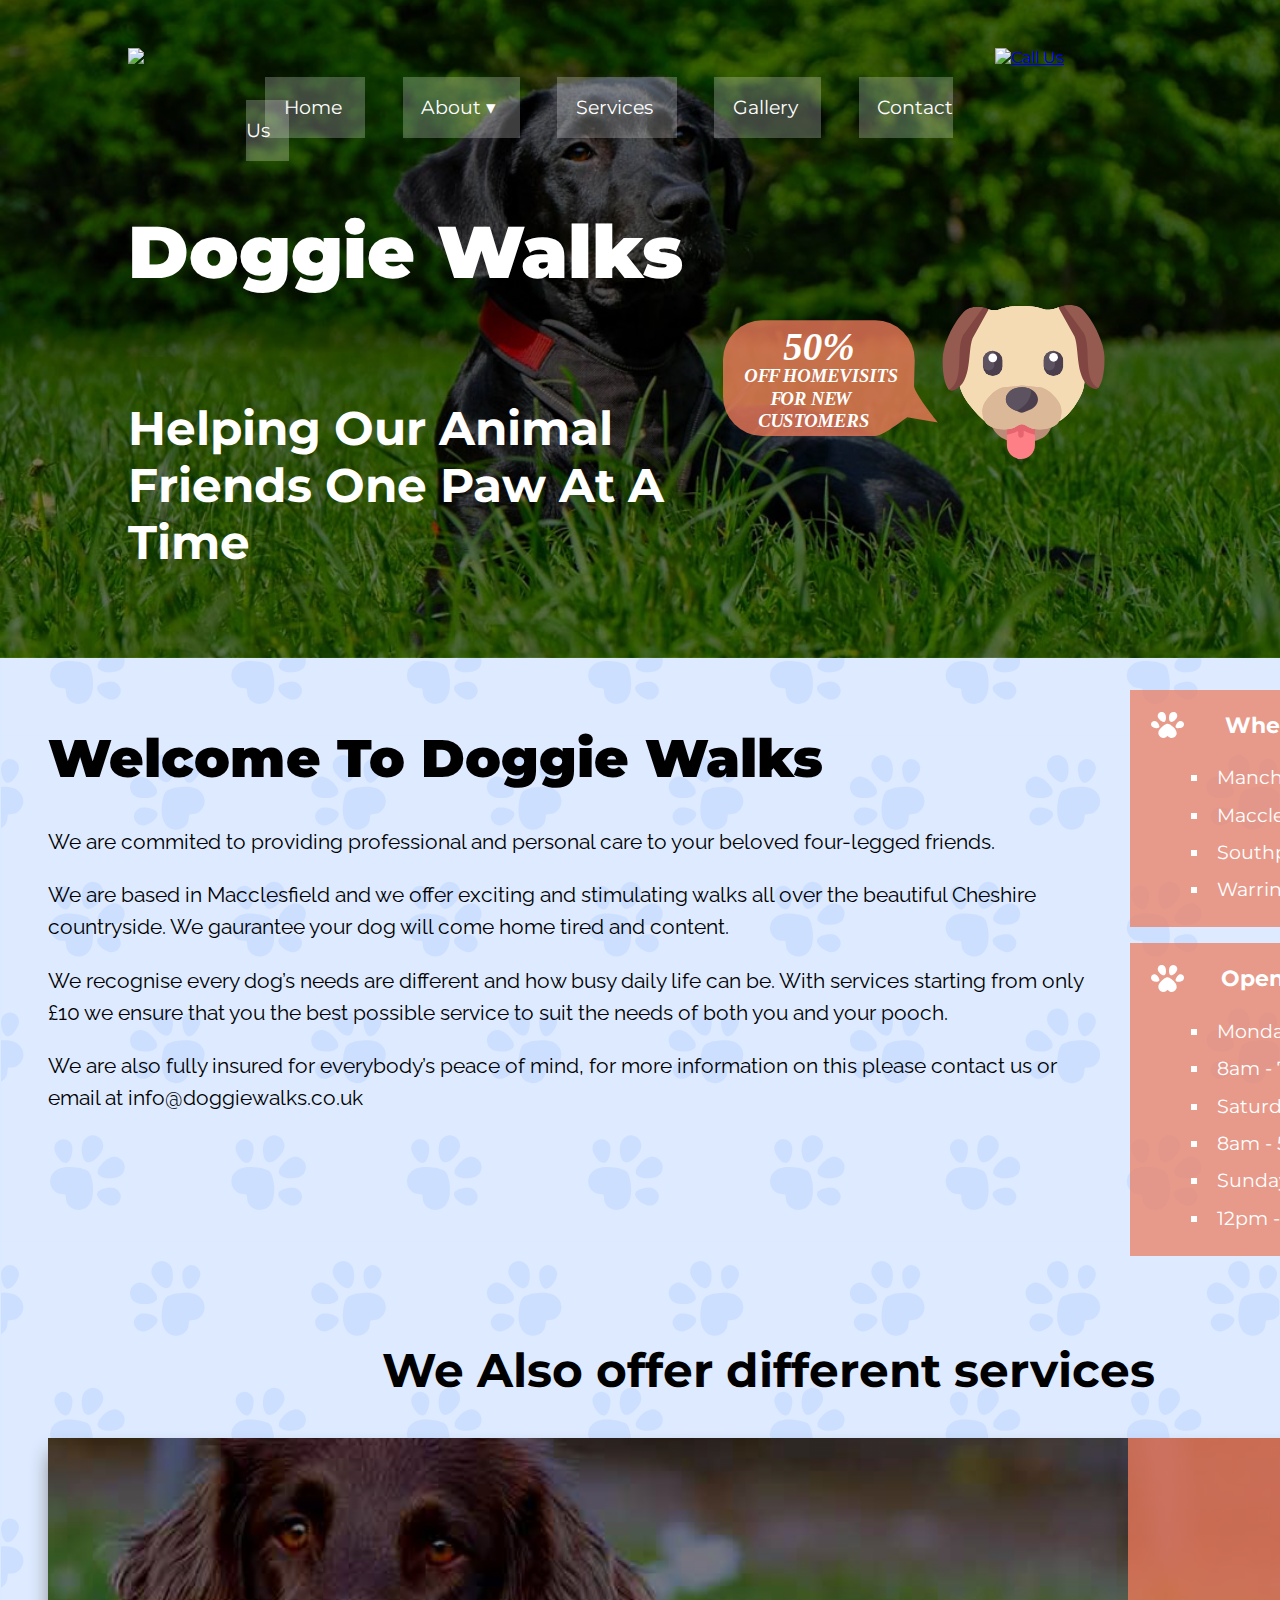
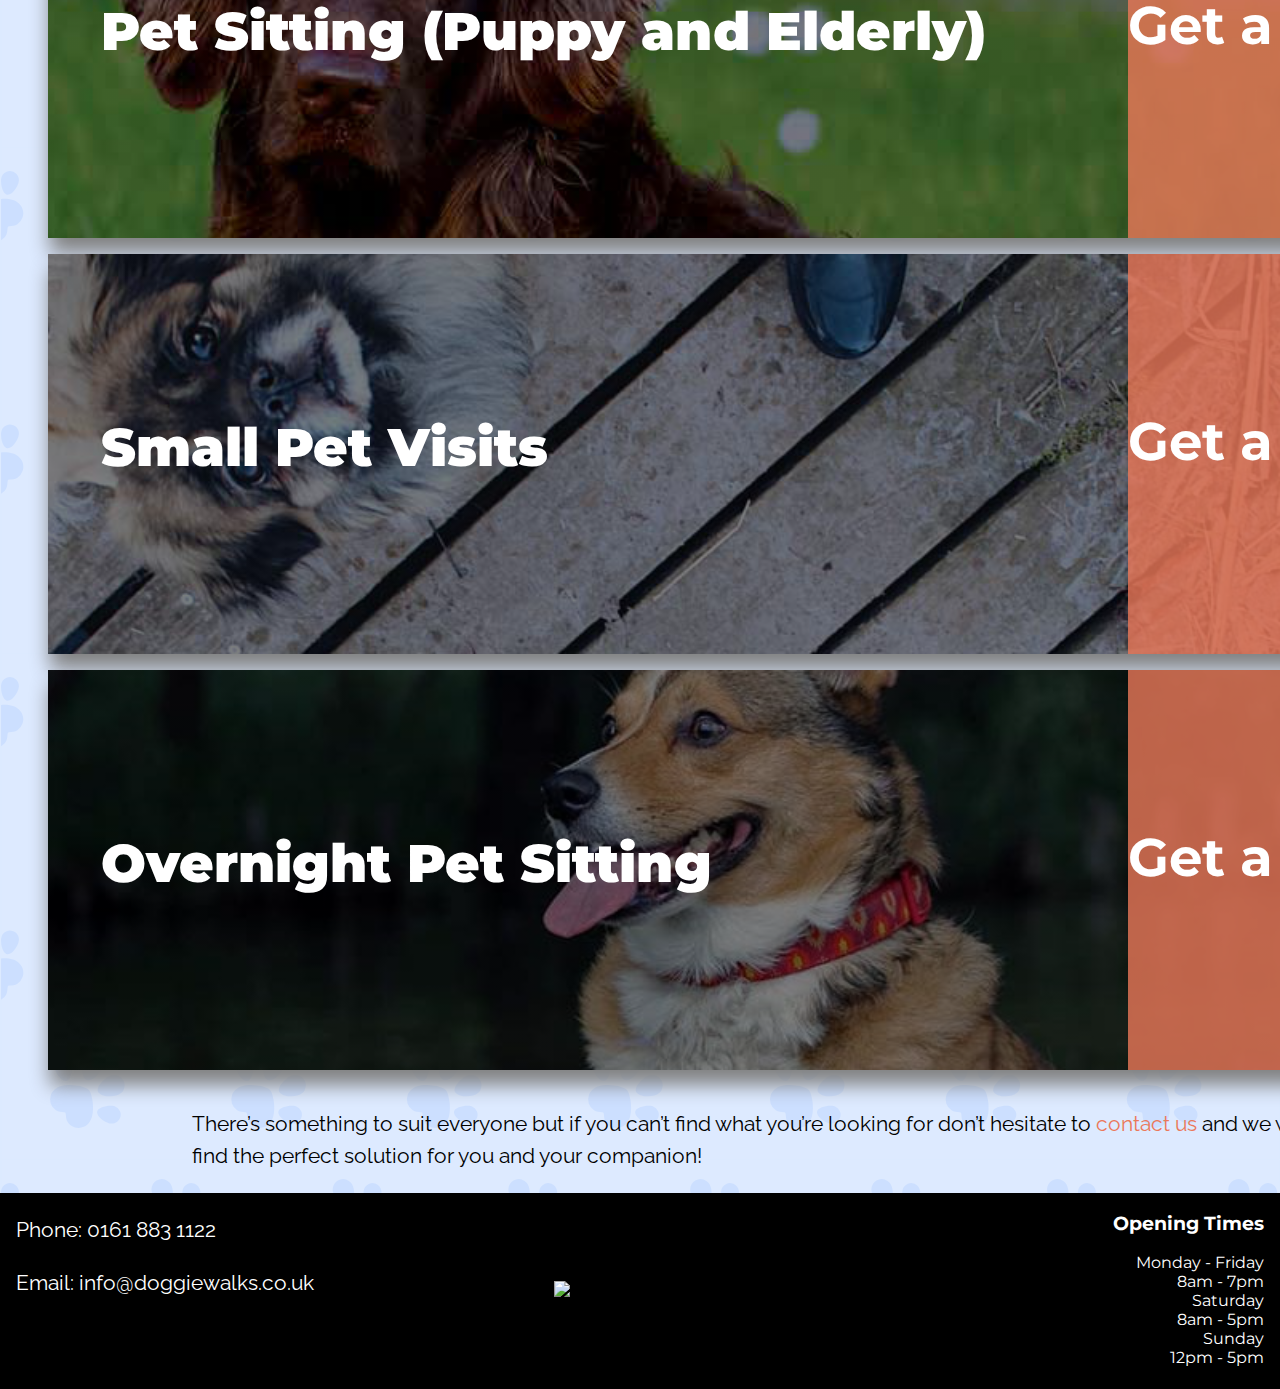
==== commit 6968adeb: "fixed styling on dropdown menu nav" ====
--- a/index.html
+++ b/index.html
@@ -36,7 +36,7 @@
           <a href="gallery.html">Gallery</a>
           <a href="contact.html">Contact Us</a>
         </nav>
-        <nav class="hidden  " id="dropdown">
+        <nav class="hidden desk-nav" id="dropdown">
           <a class="dropbtn" href="about.html">
             About Us
           </a>
--- a/css/styles.css
+++ b/css/styles.css
@@ -117,7 +117,7 @@
 p {
   font-family: 'Raleway', sans-serif;
   font-size: 16pt;
-  text-align: justify;
+  text-align: left;
   line-height: 1.5;
 }
 header h1{
@@ -144,7 +144,7 @@
   background: #EB7859B3;
   width: 94%;
   padding-left: 6%;
-  font-size: 17pt
+  font-size: 14pt
 }
 section aside h3 {
   color: #FFFFFF;
@@ -240,13 +240,13 @@
 }
 
 .sitting {
-  background-image:  url(../img/lab1.jpg);
+  background-image: linear-gradient(#00000080, #00000080), url(../img/lab1.jpg);
 }
 .visits {
-  background-image:  url(../img/walk2.jpg);
+  background-image: linear-gradient(#00000080, #00000080), url(../img/walk2.jpg);
 }
 .overnight {
-  background-image:  url(../img/sit.jpg);
+  background-image: linear-gradient(#00000080, #00000080), url(../img/sit.jpg);
 }
 .lori {
   background-image:  url(../img/cava.jpg);
@@ -391,9 +391,6 @@
   transform: scale(1.2);
   cursor: url(../img/1x/asset.png), pointer;
 }
-.flex p {
-  text-align: justify;
-}
 .sart {
   margin-bottom: 2em;
 }
--- a/css/grid.css
+++ b/css/grid.css
@@ -1,4 +1,12 @@
 @media only screen and (max-width: 900px)  {
+  .flex {
+    display: flex;
+    flex-direction: column;
+    align-items: center;
+    flex-wrap: wrap;
+    width: 75%;
+    margin: 0 auto;
+  }
   .sidenav {
     height: 100%;
     width: 0%;
@@ -74,6 +82,7 @@
     height: 15vw;
     width: 15vw;
     animation: bounce 1s infinite;
+    z-index: 1;
   }
   .headgrid{
     display: grid;
@@ -87,6 +96,119 @@
   .adddog {
     display:none;
   }
+  .indextitle {grid-area: title;}
+  .indextext {grid-area: text;}
+  .locations {grid-area: loc;}
+  .opentime {grid-area: times;}
+  .index1grid {
+    display: grid;
+    grid-template-columns: 74% 25%;
+    grid-template-areas:
+      "title title"
+      "text text"
+      "loc loc"
+      "times times";
+    grid-gap: 1em;
+    padding: 0em 3em 3em 3em;
+    width: 75%;
+    margin: 0 auto;
+  }
+  .offers {
+    height: 7em;
+    width: 100%;
+  }
+  .offers h1 {
+    margin: 1em;
+    font-size: 18pt;
+    text-align: center;
+  }
+  .quote {
+    display: none;
+  }
+  .index2 h2:nth-child(1) {grid-area: title;}
+  .index2 a:nth-child(2) {grid-area: service1;}
+  .index2 a:nth-child(3) {grid-area: service2;}
+  .index2 a:nth-child(4) {grid-area: service3;}
+  .index2 section:nth-child(5) {
+    grid-area: text;
+    width: 100%;
+  }
+  .index2 {
+    display: grid;
+    grid-template-columns: 100%;
+    grid-template-areas: "title" "service1" "service2" "service3" "text";
+    flex-direction: column;
+    align-items: center;
+    flex-wrap: wrap;
+    width: 75vw;
+    margin: 0 auto;
+    text-align: center;
+  }
+  .left {
+    grid-area: left;
+  }
+  .left p {
+    text-align: center;
+  }
+  .footerlogo {grid-area: mid;}
+  .right {
+    grid-area: right;
+    text-align: center;
+  }
+  .right ul li {
+    text-align: left;
+    margin-left: 25%;
+  }
+  footer {
+    display: grid;
+    grid-template-columns: 100%;
+    grid-template-areas:
+      "left"
+      "right"
+      "mid";
+      grid-gap: 1em;
+      width: 100%;
+      background: black;
+      color: white;
+      text-align:
+  }
+  .lori {grid-area: lori;}
+  .gary { grid-area: gary;}
+  .rebecca { grid-area: rebecca;}
+  .joanna { grid-area: joanna;}
+  .lor {grid-area: lorin;}
+  .gar {grid-area: garyn;}
+  .reb {grid-area: rebeccan;}
+  .joa {grid-area: joannan;}
+  .desk{ display: none;}
+  .mobile {
+    font-size: 18pt;
+    text-align: left;
+    background: #eb7859;
+    padding: 5px;
+    width: 150px;
+    filter: drop-shadow(8px 8px 8px gray);
+  }
+  .teamsection {
+    display: flex;
+    flex-direction: column;
+    align-items: flex-start;
+    flex-wrap: wrap;
+    width: 95vw;
+    display: grid;
+    grid-template-columns: 150px 150px;
+    grid-template-rows: 150px auto 150px auto;
+    grid-template-areas: "lori gary" "lorin garyn" "rebecca joanna" "rebeccan joannan";
+    grid-gap: 1em;
+    padding-left: 7%;
+  }
+  .teamlist {
+    width: 0;
+  }
+  .team {
+    width: 150px;
+    height: 150px;
+  }
 }
 @media only screen and (min-width: 901px) {
   article {
@@ -101,6 +223,7 @@
     align-items: center;
     flex-wrap: wrap;
   }
+  .sidenav {display:none;}
   .desk-nav { grid-area: nav; }
   .mob-nav { display: none;}
   .logo { grid-area: logo;}
@@ -183,7 +306,7 @@
     width: 100%
   }
 
-
+ .mobile {display: none;}
 }
 
 
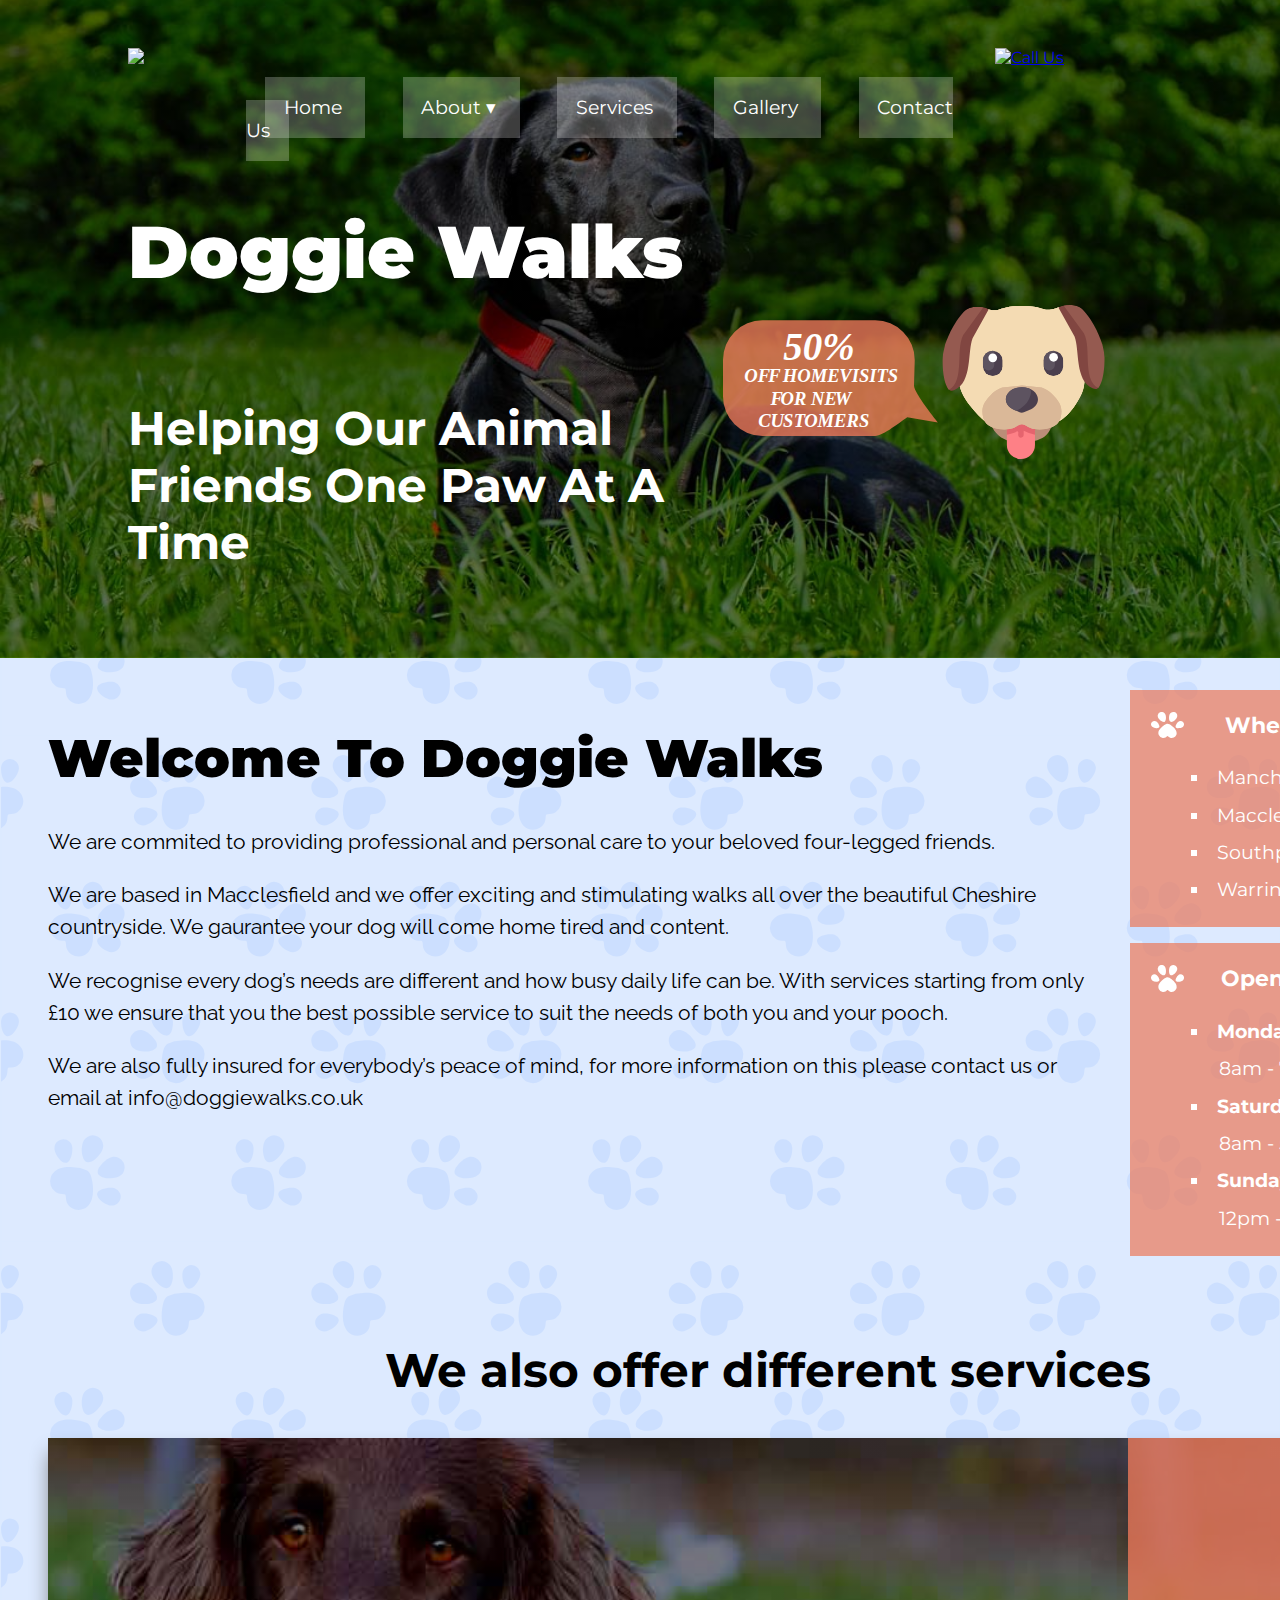
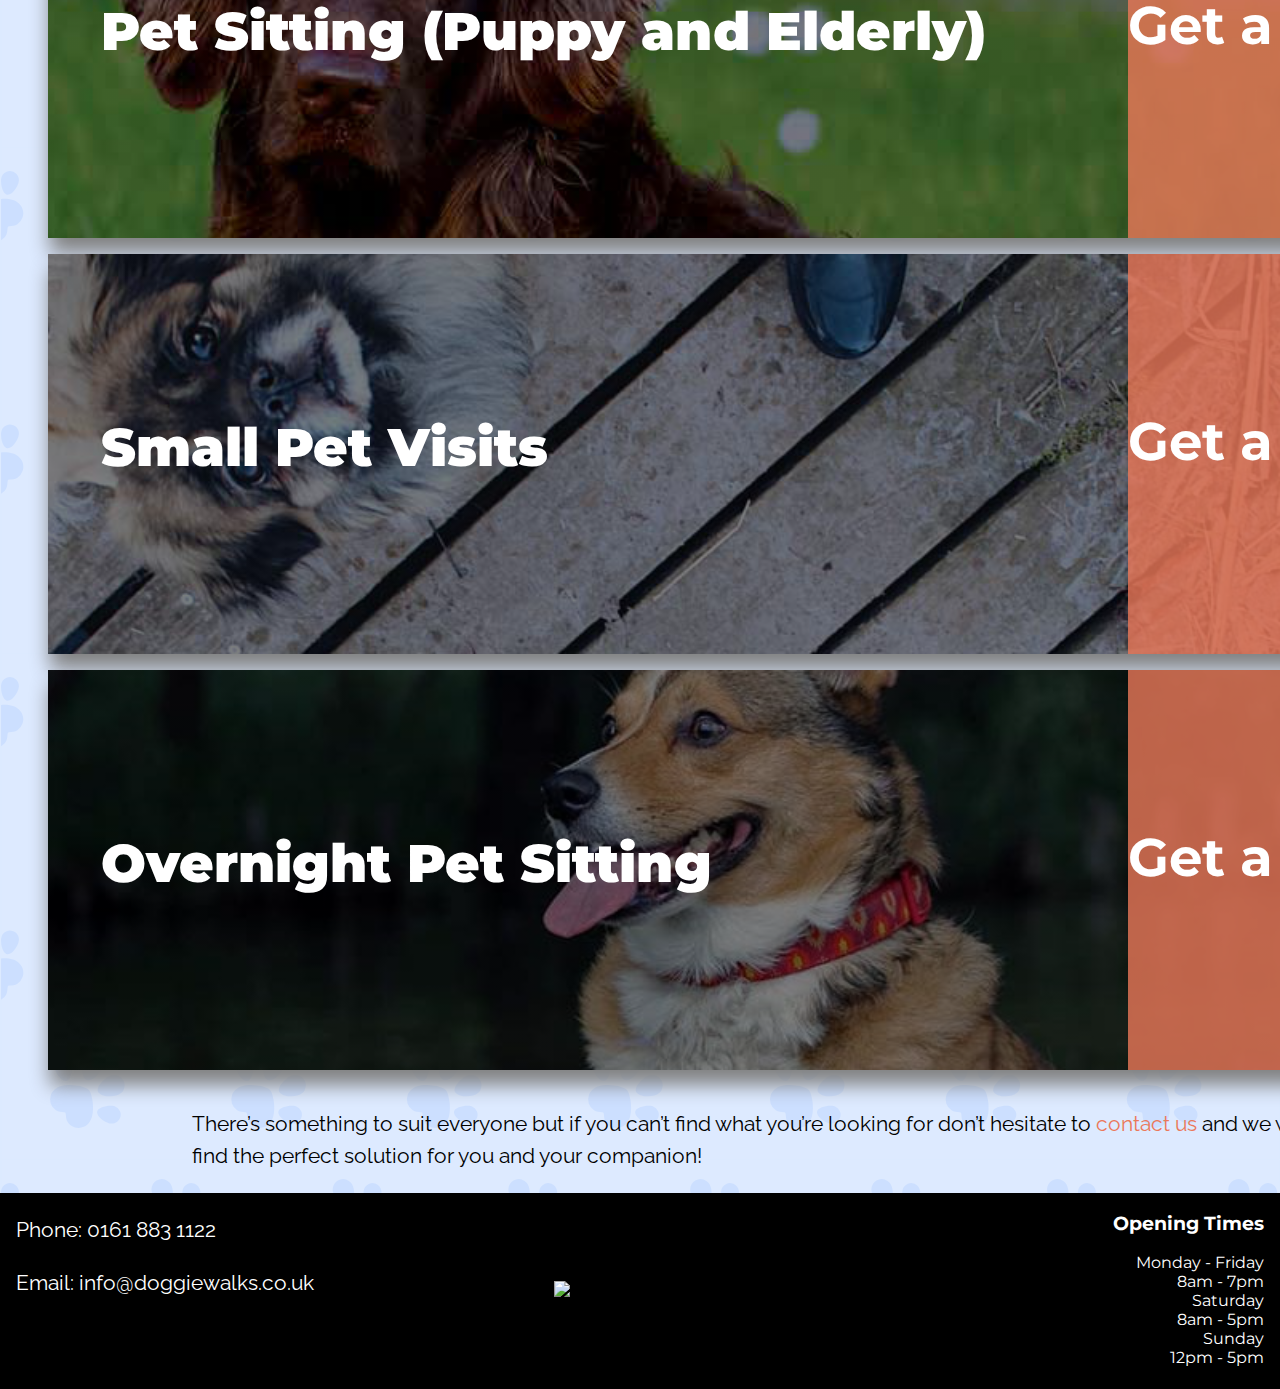
==== commit f1bf41ef: "Fixed spelling error, made days bold and removed bullet from hours in open times." ====
--- a/index.html
+++ b/index.html
@@ -90,18 +90,18 @@
           <aside class="opentime">
             <h3>Opening Times</h3>
             <ul>
-              <li>Monday - Friday</li>
-              <li>8am - 7pm</li>
-              <li>Saturday</li>
-              <li>8am - 5pm</li>
-              <li>Sunday</li>
-              <li>12pm - 5pm</li>
+              <li class="day">Monday - Friday</li>
+              <li class="hour">8am - 7pm</li>
+              <li class="day">Saturday</li>
+              <li class="hour">8am - 5pm</li>
+              <li class="day">Sunday</li>
+              <li class="hour">12pm - 5pm</li>
             </ul>
           </aside>
         </section>
       </section>
       <section class="index2">
-        <h2 class="title">We Also offer different services</h2>
+        <h2 class="title">We also offer different services</h2>
         <a href="contact.html">
           <section class="offers sitting">
             <h1>Pet Sitting (Puppy and Elderly)</h1>
--- a/css/styles.css
+++ b/css/styles.css
@@ -53,7 +53,7 @@
 }
 .call {
   width: 100%;
-  animation: bounce 0.3s 1s infinite both;
+  animation: bounce 2s 1s infinite both;
 }
 .call:hover {
   cursor: url(../img/1x/asset.png), pointer;
@@ -68,19 +68,22 @@
 }
 @keyframes bounce {
   0% {
-    transform: rotate3d(0, 0, 0, 0deg);
-  }
-  25% {
-    transform: rotate3d(0, 1, 1, 1deg);
-  }
-  50% {
-    transform: rotate3d(1, 1, 1, -1deg);
-  }
-  75% {
-    transform: rotate3d(0, 1, 1, 1deg);
+    transform: rotate3d(0, 0, 0, 0deg) scale(1);
+  }
+  5% {
+    transform: rotate3d(0, 1, 1, 1deg) scale(1.05);
+  }
+  10% {
+    transform: rotate3d(1, 1, 1, -1deg) scale(1);
+  }
+  15% {
+    transform: rotate3d(0, 1, 1, 1deg) scale(1.05);
+  }
+  20% {
+    transform: rotate3d(0, 0, 0, 0deg) scale(1);
   }
   100% {
-    transform: rotate3d(0, 0, 0, 0deg);
+    transform: rotate3d(0, 0, 0, 0deg) scale(1);
   }
 }
 @keyframes show {
@@ -170,6 +173,13 @@
   width: 1.5em;
   height: 2em;
   margin-right: 1em;
+}
+.day {
+  font-weight: bolder;
+}
+.hour {
+  list-style-type: none;
+  margin-left: 1.5em;
 }
 .offers {
   height: 25em;
@@ -261,13 +271,13 @@
   background-image:  url(../img/pupwater.jpg);
 }
 .walking {
-  background-image:  url(../img/forestdog.jpg);
+  background-image: linear-gradient(#00000080, #00000080), url(../img/forestdog.jpg);
 }
 .house {
-  background-image:  url(../img/shake.jpg);
+  background-image: linear-gradient(#00000080, #00000080), url(../img/shake.jpg);
 }
 .daycare {
-  background-image:  url(../img/4dog.jpg);
+  background-image: linear-gradient(#00000080, #00000080), url(../img/4dog.jpg);
 }
 .quote {
   position: absolute !important;
@@ -420,9 +430,7 @@
   background: #EB7859;
   padding: 2em;
   margin: 4em auto;
-}
-.gal-txt {
-  width: 90em;
+  color: #FFFFFF;
 }
 .smallprint {
   font-size: 8pt;
--- a/css/grid.css
+++ b/css/grid.css
@@ -1,9 +1,8 @@
-@media only screen and (max-width: 900px)  {
+@media only screen and (max-width: 1200px)  {
   .flex {
     display: flex;
     flex-direction: column;
     align-items: center;
-    flex-wrap: wrap;
     width: 75%;
     margin: 0 auto;
   }
@@ -209,8 +208,67 @@
     width: 150px;
     height: 150px;
   }
-}
-@media only screen and (min-width: 901px) {
+  .service {
+    height: 130px;
+    width: 90%;
+    transition: all 0.5s ease;
+    position: relative;
+    background-size: 120%;
+    background-position: right;
+    margin: 1em auto 0 auto;
+    cursor: url(../img/1x/asset.png), pointer;
+    filter: drop-shadow(2px 15px 10px gray);
+    z-index: 1;
+  }
+  .service h1{
+    color: #FFFFFF;
+    position: absolute;
+    font-size: 20pt;
+    margin: 1em 0em 0em 0em;
+  }
+  .service h3 {
+    font-size: 15pt;
+    position: absolute;
+    color: #FFFFFF;
+    margin: 2.75em 0em 0em 0em;
+  }
+  .service p {
+    position: absolute;
+    color: #FFFFFF;
+    margin: 3.75em 0em 0em 0em;
+  }
+  .price h2 {
+    color: #FFFFFF;
+    text-align: center;
+    margin: 0em auto;
+    font-size: 20pt;
+  }
+  .h-cont {
+    margin: 0em auto 0 auto;
+    width: 90%;
+  }
+  .h-cont p {
+    font-size: 14pt;
+  }
+  .manc {grid-area: Manc;}
+  .macc {grid-area: Macc;}
+  .southport {grid-area: South;}
+  .warrington {grid-area: Warr;}
+  .locgrid {
+    display: grid;
+    grid-template-columns: 100%;
+    grid-template-areas: "Manc" "Macc" "South" "Warr";
+    grid-gap: 1em;
+    width: 90%
+  }
+  form {
+    width: 70%;
+  }
+  input[type=image] {
+    margin-left: 35%;
+  }
+}
+@media only screen and (min-width: 1201px) {
   article {
     display: flex;
     flex-direction: column;
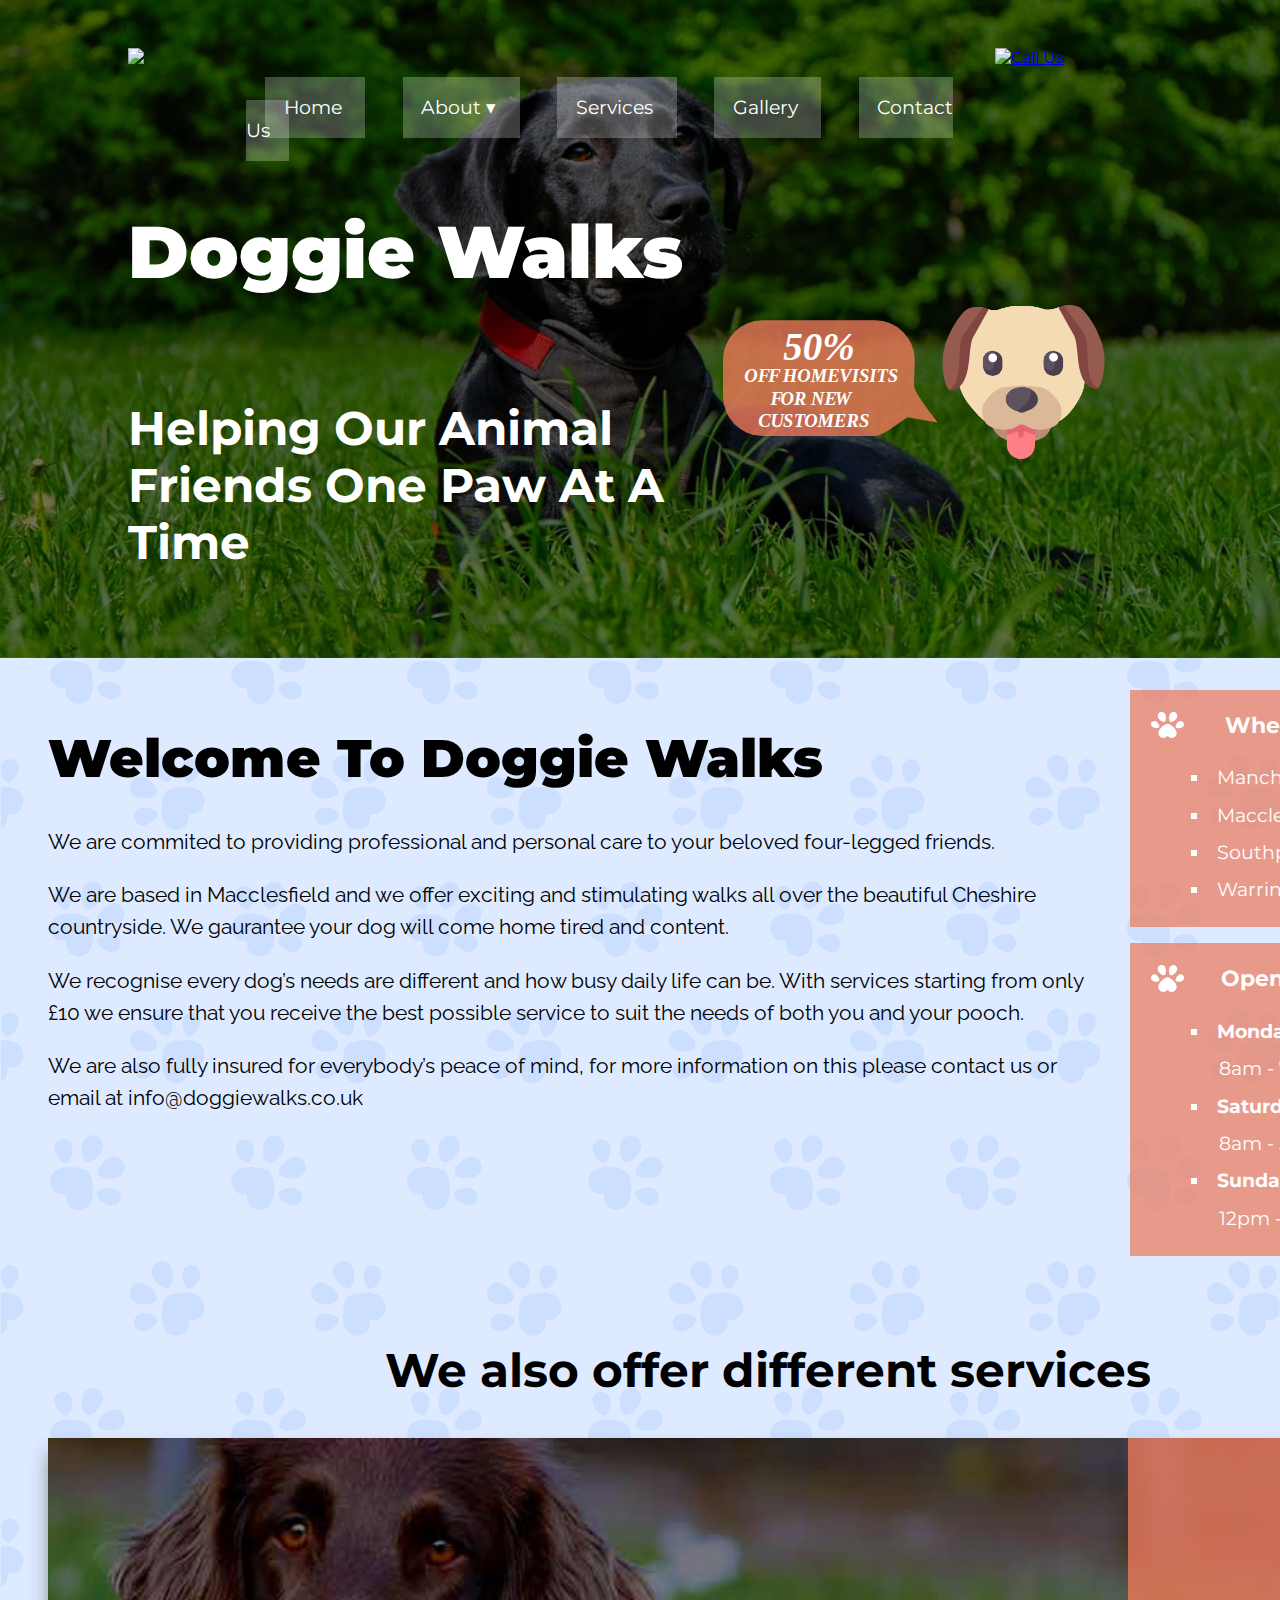
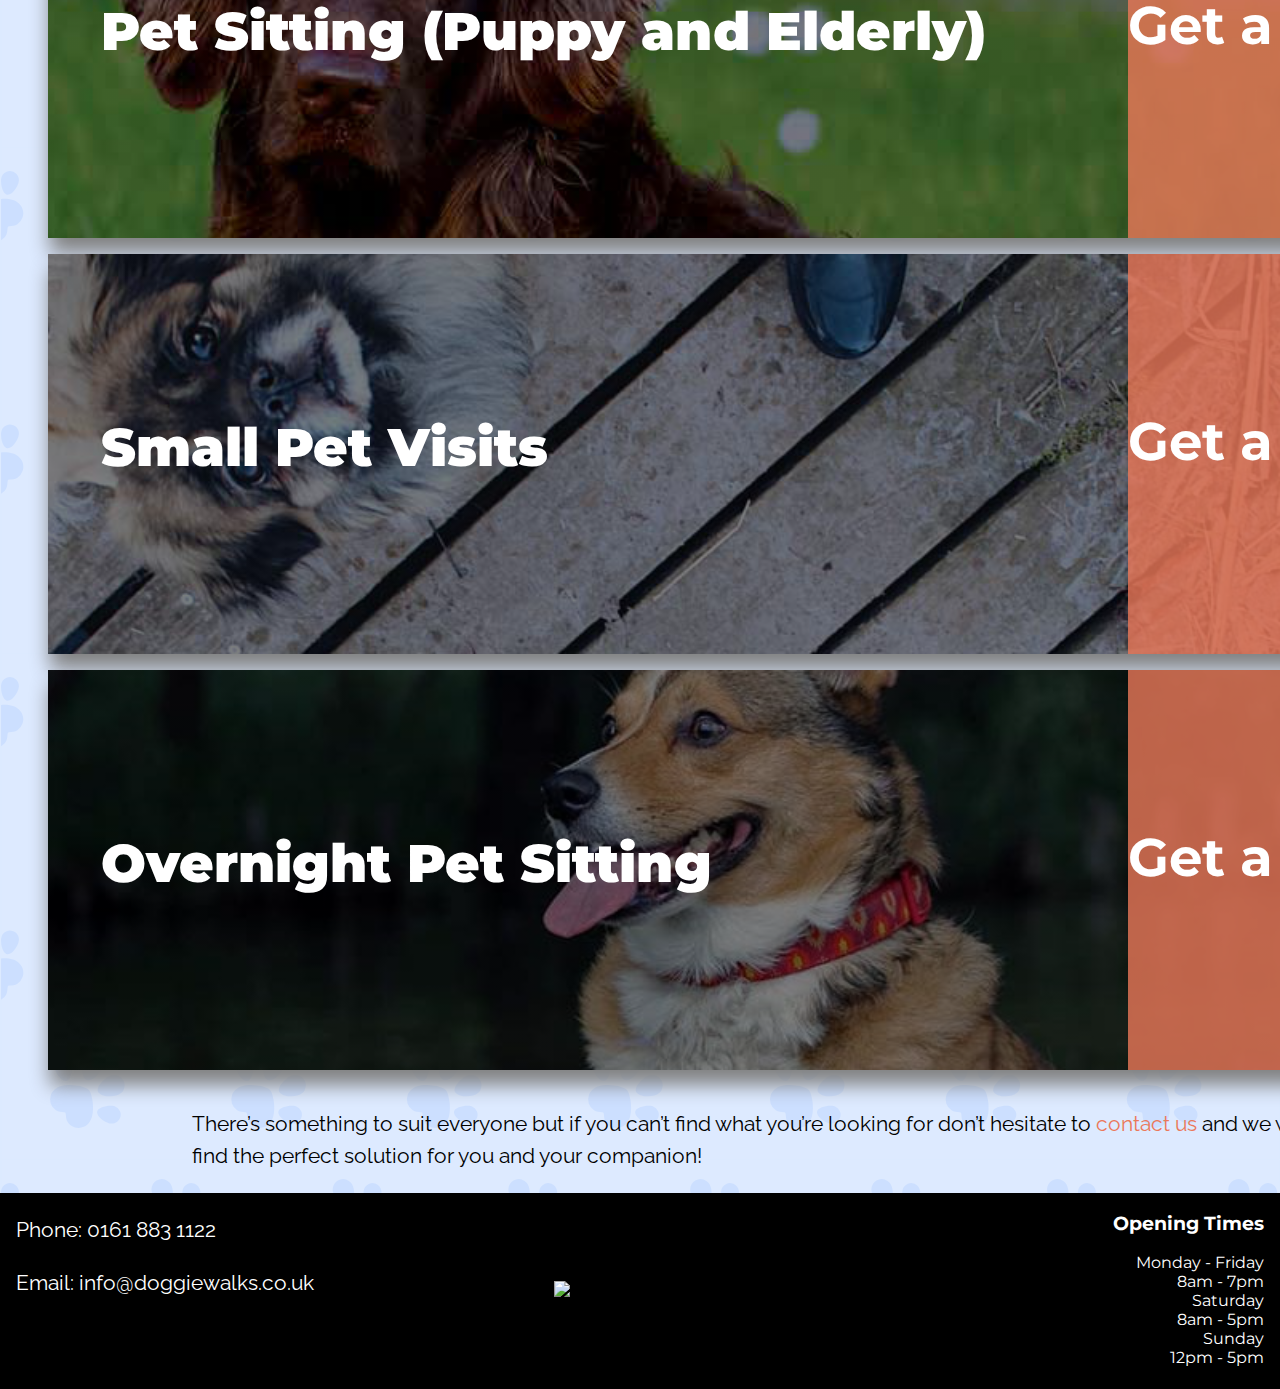
==== commit d61e300b: "Added missing word" ====
--- a/index.html
+++ b/index.html
@@ -75,7 +75,7 @@
             <h1>Welcome To Doggie Walks</h1>
             <p>We are commited to providing professional and personal care to your beloved four-legged friends.</p>
             <p>We are based in Macclesfield and we offer exciting and stimulating walks all over the beautiful Cheshire countryside. We gaurantee your dog will come home tired and content.</p>
-            <p>We recognise every dog’s needs are different and how busy daily life can be. With services starting from only £10 we ensure that you the best possible service to suit the needs of both you and your pooch.</p>
+            <p>We recognise every dog’s needs are different and how busy daily life can be. With services starting from only £10 we ensure that you receive the best possible service to suit the needs of both you and your pooch.</p>
             <p>We are also fully insured for everybody’s peace of mind, for more information on this please <span>contact us</span> or email at info@doggiewalks.co.uk</p>
           </section>
           <aside class="locations">
